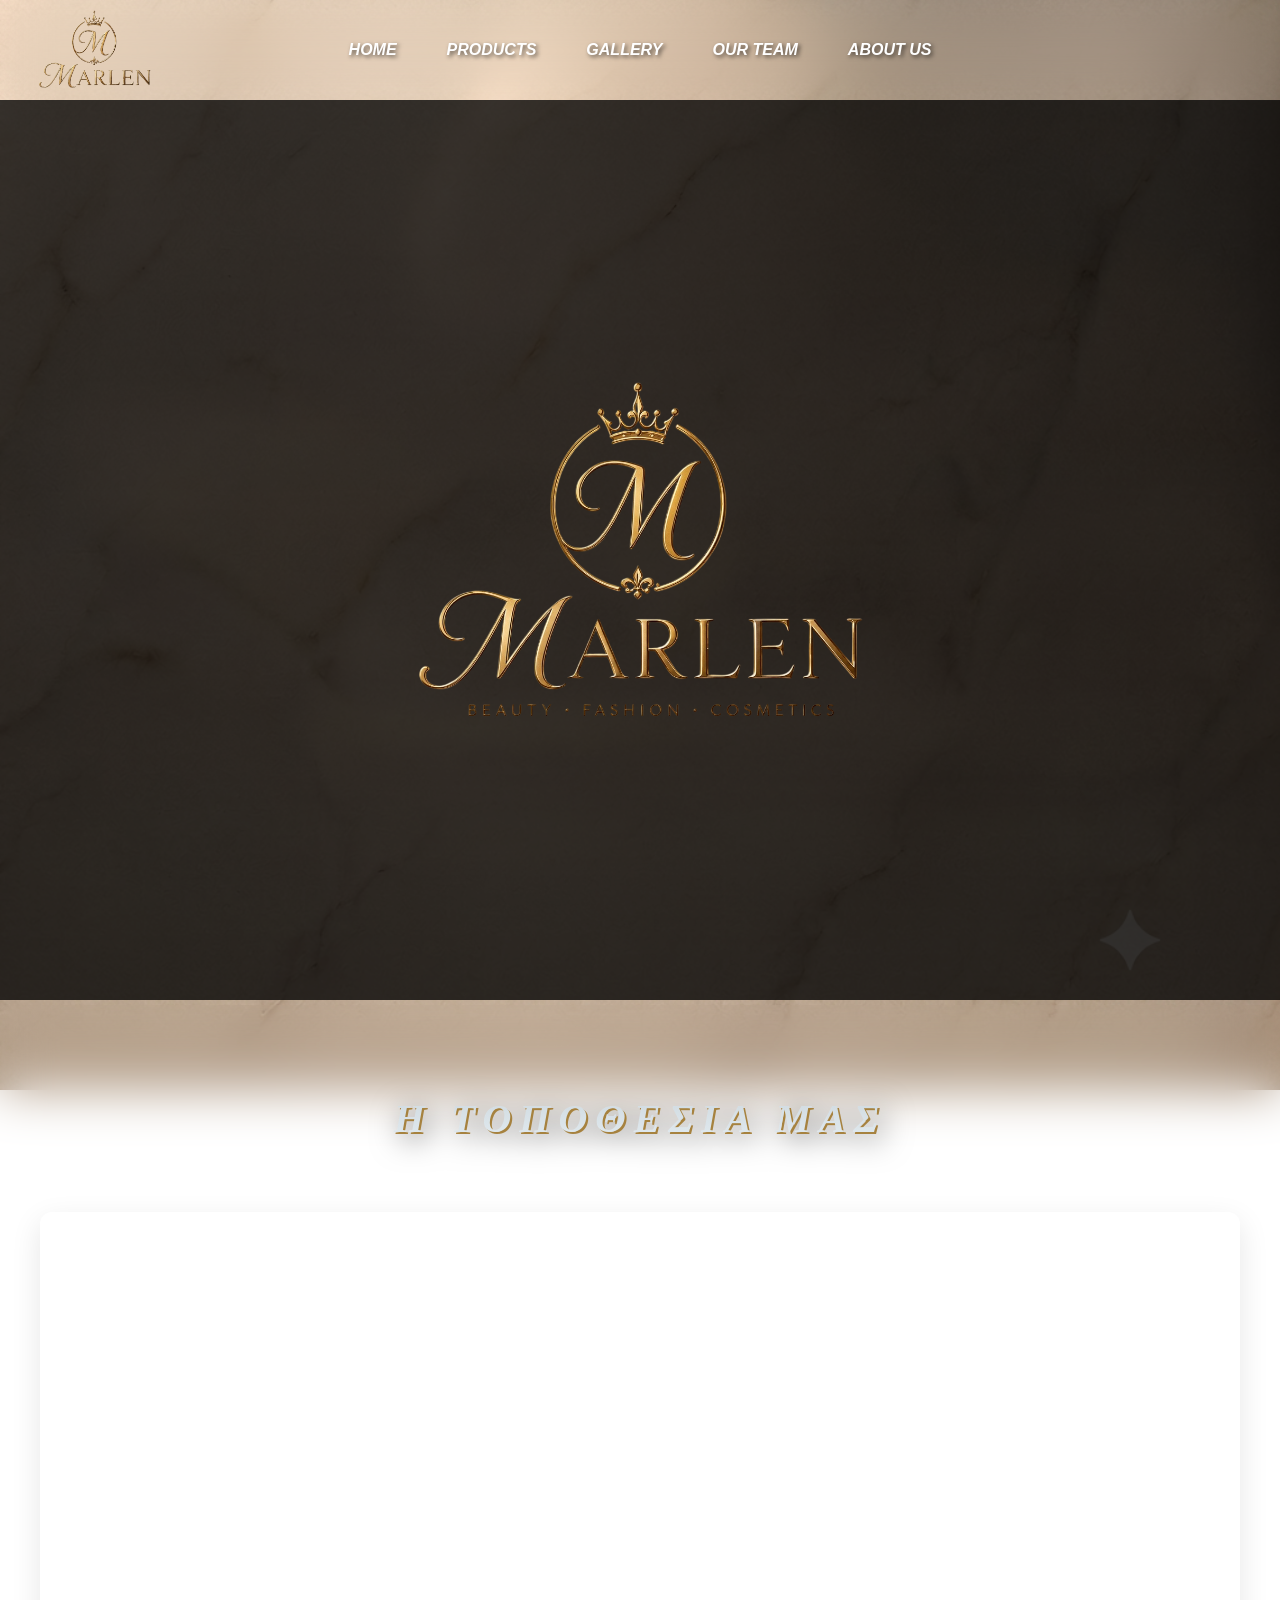
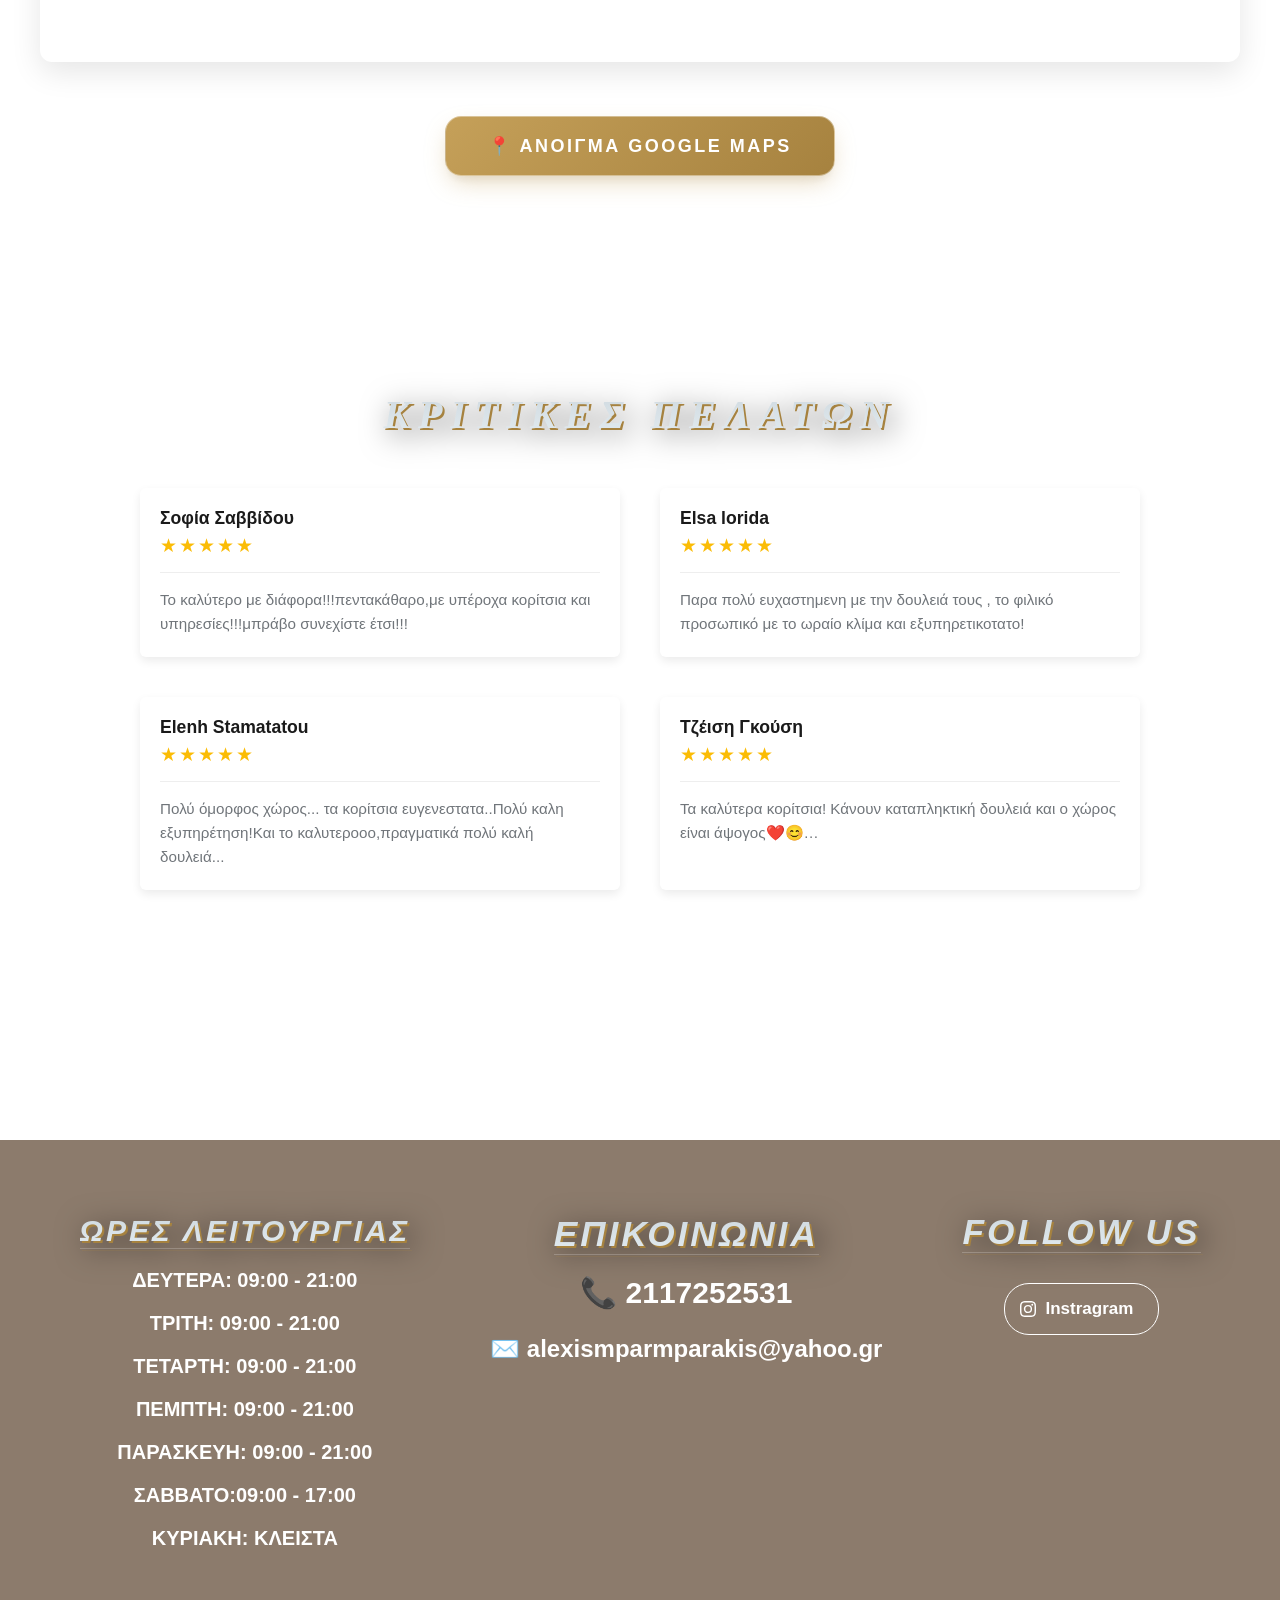
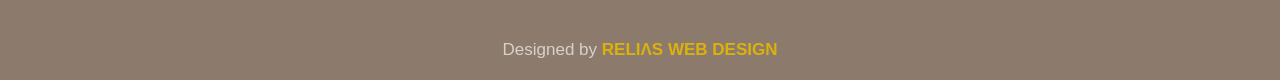
==== index.html @ 2e7a2fd7 "First commit - Uploading my program" ====
<!DOCTYPE html>
<html lang="el">
<head>
    <meta charset="UTF-8">
    <link rel="stylesheet" href="style.css">
    <title>MARLEN</title>
    <link rel="icon" href="gallery/logo-wb-Photoroom.png" type="image/png">
</head>
<body>
    
    
        
    

   <!-- nav bar -->
<nav class="navbar">
    <ul>
        <img id="logo" class="logo-link" src="gallery/logo-wb-Photoroom.png" alt="MARLEN">
        <li><a href="admin.php">Home</a></li>
        <li><a href="index2.html">Products</a></li>
        <li><a href="index3.html">Gallery</a></li>
        <li><a href="index.html">Our Team</a></li>
        <li id="about"><a href="index5.html">About us</a></li>
    </ul>
</nav>

    <video class="video-background" autoplay muted loop playsinline>
        <source src="videos/teliko-video.mov" >
    </video>
    
    <!-- Το σκοτεινό κάλυμμα και το περιεχόμενο -->
    <div class="cover">
        <img id="bull" src="gallery/FINAL-LOGO-WB2.png" alt="MARLEN">
    </div>









 <div id="page_google_maps">
    <p id="p">Η ΤΟΠΟΘΕΣΙΑ ΜΑΣ</p>
    
    <iframe class="google-map" src="https://www.google.com/maps/embed?pb=!1m14!1m8!1m3!1d3145.51914762682!2d23.7016648!3d37.9650122!3m2!1i1024!2i768!4f13.1!3m3!1m2!1s0x14a1bd0e94873c23%3A0xca3c5c07b6ec5bfe!2sTres%20Chic%20Nail&#39;s%20Salon!5e0!3m2!1sel!2sgr!4v1784793219887!5m2!1sel!2sgr" width="600" height="450" style="border:0;" allowfullscreen="" loading="lazy" referrerpolicy="strict-origin-when-cross-origin" width="600" height="450" style="border:0;" allowfullscreen="" loading="lazy" referrerpolicy="no-referrer-when-downgrade"></iframe>

    <div class="button-container">
        <a href="https://maps.app.goo.gl/srcxPVbT982KrXtf9" class="glowbutton" target="_blank">📍 ΑΝΟΙΓΜΑ GOOGLE MAPS</a>
    </div>
    


 <!-- <div class="delivery">
    <div id="block-of-delivery">
        <a href="tel:+306906864586">
         <button class="button">
            <svg xmlns="http://www.w3.org/2000/svg" width="32" viewBox="0 0 32 32" height="32" fill="none" class="svg-icon"><path stroke-width="2" stroke-linecap="round" stroke="#fff" fill-rule="evenodd" d="m24.8868 19.1288c-1.0274-.1308-2.036-.3815-3.0052-.7467-.7878-.29-1.6724-.1034-2.276.48-.797.8075-2.0493.9936-2.9664.3258-1.4484-1.055-2.7233-2.3295-3.7783-3.7776-.6681-.9168-.4819-2.1691.3255-2.9659.5728-.6019.7584-1.4748.4802-2.2577-.3987-.98875-.6792-2.02109-.8358-3.07557-.2043-1.03534-1.1138-1.7807-2.1694-1.77778h-3.18289c-.60654-.00074-1.18614.25037-1.60035.69334-.40152.44503-.59539 1.03943-.53345 1.63555.344 3.31056 1.47164 6.49166 3.28961 9.27986 1.64878 2.5904 3.84608 4.7872 6.43688 6.4356 2.7927 1.797 5.9636 2.9227 9.2644 3.289h.1778c.5409.0036 1.0626-.2 1.4581-.569.444-.406.6957-.9806.6935-1.5822v-3.1821c.0429-1.0763-.7171-2.0185-1.7782-2.2046z" clip-rule="evenodd"></path></svg>
        </button>
        </a>
        
            <h1 id="title-of-delivery">Παραγγελία με ένα τηλεφώνημα στη πόρτα σας!</h1>
            <p id="delivery-text">Κάντε την παραγγελία σας τηλεφωνικά και εμείς τη φέρνουμε στην πόρτα σας! Για την καλύτερη εξυπηρέτησή σας, διαθέτουμε φορητό (ασύρματο) POS, ώστε να μπορείτε να πληρώσετε με την κάρτα σας εύκολα και με ασφάλεια κατά την παράδοση.</p>

            <p id="phone-number-delivery">Τηλέφωνο: 210 341 0931</p>

        </div>
</div> -->

<h1 id="google-reviews">Κριτικές Πελατών</h1>



<div class="reviews-container">

    <div class="review-box">
        <div class="review-header">
            <h4 class="review-author">Σοφία Σαββίδου</h4>
            <div class="review-stars">★★★★★</div>
        </div>
        <p class="review-text">
            Το καλύτερο με διάφορα!!!πεντακάθαρο,με υπέροχα κορίτσια και υπηρεσίες!!!μπράβο συνεχίστε έτσι!!!
        </p>
    </div>

    <div class="review-box">
        <div class="review-header">
            <h4 class="review-author">Elsa lorida</h4>
            <div class="review-stars">★★★★★</div>
        </div>
        <p class="review-text">
            Παρα πολύ ευχαστημενη με την δουλειά τους , το φιλικό προσωπικό με το ωραίο κλίμα και εξυπηρετικοτατο!
        </p>
    </div>

    <div class="review-box">
        <div class="review-header">
            <h4 class="review-author">Elenh Stamatatou</h4>
            <div class="review-stars">★★★★★</div>
        </div>
        <p class="review-text">
            Πολύ όμορφος χώρος... τα κορίτσια ευγενεστατα..Πολύ καλη εξυπηρέτηση!Και το καλυτεροοο,πραγματικά πολύ καλή δουλειά...
        </p>
    </div>

    <div class="review-box">
        <div class="review-header">
            <h4 class="review-author">Τζέιση Γκούση</h4>
            <div class="review-stars">★★★★★</div>
        </div>
        <p class="review-text">
            Τα καλύτερα κορίτσια! Κάνουν καταπληκτική δουλειά και ο χώρος είναι άψογος❤️😊…
        </p>
    </div>

</div>



<div class="info-container">
    <div class="hours-box">
        <p id="open">ΩΡΕΣ ΛΕΙΤΟΥΡΓΙΑΣ</p>
        <p>ΔΕΥΤΕΡΑ: 09:00 - 21:00</p>
        <p>ΤΡΙΤΗ: 09:00 - 21:00</p>
        <p>ΤΕΤΑΡΤΗ: 09:00 - 21:00</p>
        <p>ΠΕΜΠΤΗ: 09:00 - 21:00</p>
        <p>ΠΑΡΑΣΚΕΥΗ: 09:00 - 21:00</p>
        <p>ΣΑΒΒΑΤΟ:09:00 - 17:00</p>
        <p>ΚΥΡΙΑΚΗ: ΚΛΕΙΣΤΑ</p>
    </div>

    <div class="tel-box">
        <p id="contact">ΕΠΙΚΟΙΝΩΝΙΑ</p>
        <h3 id="tel">📞 2117252531</h3>
        <a id="email" href="mailto:alexismparmparakis@yahoo.gr" class="email-link">✉️ alexismparmparakis@yahoo.gr</a>
    </div>

    <div class="social-box">
        <p id="follow-title">FOLLOW US</p>
        <a href="https://www.instagram.com/alexisbutchery/" target="_blank" style="text-decoration: none;">
        
<button id="button-insta">
  <svg viewBox="0 0 16 16" class="bi bi-instagram" fill="currentColor" height="16" width="16" xmlns="http://www.w3.org/2000/svg"> <path d="M8 0C5.829 0 5.556.01 4.703.048 3.85.088 3.269.222 2.76.42a3.917 3.917 0 0 0-1.417.923A3.927 3.927 0 0 0 .42 2.76C.222 3.268.087 3.85.048 4.7.01 5.555 0 5.827 0 8.001c0 2.172.01 2.444.048 3.297.04.852.174 1.433.372 1.942.205.526.478.972.923 1.417.444.445.89.719 1.416.923.51.198 1.09.333 1.942.372C5.555 15.99 5.827 16 8 16s2.444-.01 3.298-.048c.851-.04 1.434-.174 1.943-.372a3.916 3.916 0 0 0 1.416-.923c.445-.445.718-.891.923-1.417.197-.509.332-1.09.372-1.942C15.99 10.445 16 10.173 16 8s-.01-2.445-.048-3.299c-.04-.851-.175-1.433-.372-1.941a3.926 3.926 0 0 0-.923-1.417A3.911 3.911 0 0 0 13.24.42c-.51-.198-1.092-.333-1.943-.372C10.443.01 10.172 0 7.998 0h.003zm-.717 1.442h.718c2.136 0 2.389.007 3.232.046.78.035 1.204.166 1.486.275.373.145.64.319.92.599.28.28.453.546.598.92.11.281.24.705.275 1.485.039.843.047 1.096.047 3.231s-.008 2.389-.047 3.232c-.035.78-.166 1.203-.275 1.485a2.47 2.47 0 0 1-.599.919c-.28.28-.546.453-.92.598-.28.11-.704.24-1.485.276-.843.038-1.096.047-3.232.047s-2.39-.009-3.233-.047c-.78-.036-1.203-.166-1.485-.276a2.478 2.478 0 0 1-.92-.598 2.48 2.48 0 0 1-.6-.92c-.109-.281-.24-.705-.275-1.485-.038-.843-.046-1.096-.046-3.233 0-2.136.008-2.388.046-3.231.036-.78.166-1.204.276-1.486.145-.373.319-.64.599-.92.28-.28.546-.453.92-.598.282-.11.705-.24 1.485-.276.738-.034 1.024-.044 2.515-.045v.002zm4.988 1.328a.96.96 0 1 0 0 1.92.96.96 0 0 0 0-1.92zm-4.27 1.122a4.109 4.109 0 1 0 0 8.217 4.109 4.109 0 0 0 0-8.217zm0 1.441a2.667 2.667 0 1 1 0 5.334 2.667 2.667 0 0 1 0-5.334z"></path> </svg>
    <span>Instragram</span>
</button>

  
        </a>
    </div>
</div>

<div class="footer-signature">
    <a id="link_relias" href="https://www.reliaswebdesign.gr/">
    Designed by <span class="designer-name">RELIΛS WEB DESIGN</span>
    </a>
</div>



   


</body>
</html>
---- style.css ----
html{
    overflow-x: hidden;
    width: 100%;
}

:root {
    --gold-primary: #C5A059;     /* Το ζεστό χρυσό της φωτογραφίας */
    --gold-hover: #A6823F;       /* Πιο σκούρο χρυσό για το hover */
    --bg-marble: #F4EFEA;        /* Απαλό μπεζ / μαρμάρινο φόντο */
    --card-bg: #FFFFFF;          /* Καθαρό λευκό για την κάρτα */
    --text-dark: #3E3226;        /* Σκούρο σοκολατί/καφέ για τα γράμματα (όχι μαύρο) */
    --text-muted: #8C7B6C;       /* Απαλό γκρι-καφέ για τις ετικέτες */
}

body {
    margin: 0;
    padding: 0;
    box-sizing: border-box;
    background-image: url('gallery/Gemini_Generated_Image_6t20ou6t20ou6t20.png');
    background-attachment: fixed;
    background-position: center;
    background-repeat: no-repeat;
    background-size: cover;
    min-height: 200vh; 
    
    
}







/* --- 1. ΓΕΝΙΚΕΣ ΡΥΘΜΙΣΕΙΣ NAVBAR --- */
.navbar ul {
    list-style-type: none;
    background: rgba(10, 25, 32, 0);
    backdrop-filter: blur(25px);
    margin: 0;
    padding: 0 5%; 
    display: flex;
    align-items: center;    
    justify-content: center; /* Κεντράρει τα li (Home, κλπ) στη μέση */
    height: 100px;
    position: relative;      /* Απαραίτητο για να στοιχιστεί το logo απόλυτα */
    border-bottom: 1px solid rgba(255, 255, 255, 0.05);
    font-style: italic;
}

/* --- 2. ΡΥΘΜΙΣΕΙΣ LOGO (ΤΕΡΜΑ ΑΡΙΣΤΕΡΑ) --- */
.logo-link {
    position: absolute;      /* Βγάζει το logo από τη ροή και το "καρφώνει" */
    left: 3%;                /* Τέρμα αριστερά (ίδιο margin με το padding του ul) */
    background: none !important;
    border: none !important;
    padding: 0 !important;
    margin: 0 !important;
    box-shadow: none !important;
    display: flex;
    align-items: center;
    text-decoration: none;
}

#logo {
    height: 80px; 
    width: auto;
    background: transparent !important;
    transition: transform 0.3s ease;
}

/* --- 3. ΡΥΘΜΙΣΕΙΣ ΓΙΑ ΤΑ LINKS (MENU) --- */
.navbar li {
    display: flex;
    align-items: center;
    margin: 0 5px; /* Μικρή απόσταση μεταξύ των λέξεων */
}

/* Αφαιρούμε το "order" γιατί τώρα τα θέλουμε στη σειρά τους */
.navbar li { order: unset !important; }

.navbar a {
    font-family: 'Oswald', sans-serif;
    font-size: 1rem;
    color: white;
    text-decoration: none;
    padding: 12px 20px;
    border-radius: 12px;
    text-transform: uppercase;
    font-weight: 600;
    text-shadow: 2px 2px 4px rgba(0, 0, 0, 0.6);
    transition: all 0.4s ease;
}

/* HOVER ΓΙΑ ΤΑ LINKS */
.navbar a:not(.logo-link):hover {
    background: rgba(255, 255, 255, 0.08);
    transform: translateY(-3px);
    color: var(--gold-primary);
}

#name_of_logo, #shop {
    font-style: italic;
    /* Χρώμα που μοιάζει με ασήμι/μέταλλο */
    background: linear-gradient(to bottom, #cfd9df 0%, #e2ebf0 100%);
    -webkit-background-clip: text;
    -webkit-text-fill-color: transparent;
    /* Η λεπτομέρεια: Σκληρή σκιά που δίνει όγκο */
    filter: drop-shadow(2px 2px 0px #c5a214) 
            drop-shadow(5px 5px 15px rgba(0,0,0,0.5));
    letter-spacing: 3px;
}

/* --- 4. RESPONSIVE ΓΙΑ ΚΙΝΗΤΑ --- */
@media (max-width: 950px) {
    .navbar ul {
        height: 90px; /* Μικρύναμε ελαφρώς το ύψος */
        flex-direction: row; 
        flex-wrap: nowrap; /* ΚΡΙΣΙΜΟ: Απαγορεύει στις λέξεις να αλλάξουν γραμμή */
        justify-content: space-between; 
        padding: 0 10px; /* Λιγότερο κενό δεξιά-αριστερά στην οθόνη */
    }
    
    .logo-link {
        position: static; 
        margin: 0 !important;
    }

    #logo {
        height: 45px; /* Μικραίνει το logo για να δώσει χώρο στις λέξεις */
    }

    .navbar li {
        margin: 0 1px; /* Ελάχιστο κενό ανάμεσα στα li */
    }

    .navbar a {
        font-size: 0.7rem; /* Πιο μικρή γραμματοσειρά για να χωράνε σίγουρα */
        padding: 6px 6px; /* Μειώνουμε το εσωτερικό κενό (padding) των κουμπιών */
        white-space: nowrap; /* Εμποδίζει το "OUR TEAM" να σπάσει σε δύο γραμμές */
    }
    
    .title_of_paragraph {
        letter-spacing: 2px !important;
        font-size: 1.4rem !important;
    }
}


/* .background-wrapper {
    position: relative; 
    width: 100%;
    height: 80vh; 
    overflow: hidden;
} */

.video-background {
    /* position: absolute;  */
    left: 50%;
    /* transform: translate(-50%, -50%); */
    width: 100vw;
    height: 100vh;
    object-fit: cover; 
    z-index: -1; 
}

.cover {
    margin-top: 100px;
    position: absolute;
    top: 0;
    left: 0;
    width: 100%;
    height: 100%;
    background-color: rgba(0, 0, 0, 0.779); 
    
    /* Κεντράρει τα πάντα (λογότυπο και κείμενα) */
    display: flex;
    flex-direction: column;
    justify-content: center;
    align-items: center;
    text-align: center;
}

#bull { 
    width: 450px; /* Καλύτερα σταθερό μέγεθος ή % */
    margin-top: 0px; 
}

/* #name_of_logo { 
    color: white; 
    font-size: clamp(2rem, 8vw, 5rem); 
    text-transform: uppercase; 
    margin: 0; 
    font-weight: bold;
}

#shop { 
    color: white; 
    font-size: clamp(1rem, 4vw, 2.5rem); 
    text-transform: uppercase; 
    margin: 0; 
    letter-spacing: 2px; 
} */




.google-map {
    
    width: 100%; /* Πιάνει όλο το πλάτος του container */
    max-width: 1200px; /* Για να μην απλώνει υπερβολικά σε μεγάλες οθόνες */
    margin: 30px auto; /* Κεντράρισμα */
    overflow: hidden;
    border-radius: 12px; /* Στρογγυλεμένες γωνίες για πιο μοντέρνο στυλ */
    box-shadow: 0 10px 30px rgba(0,0,0,0.1); /* Μια απαλή σκιά */
}

.google-map iframe {
    width: 100%; /* Ο χάρτης ακολουθεί το πλάτος του div */
    height: 450px; /* Το ύψος που προτιμάς */
    display: block;
}





/* Google Maps Section */
#page_google_maps {
    background: rgba(10, 25, 32, 0);
    backdrop-filter: blur(25px);
    padding: 50px 0 0 0;
    box-sizing: border-box;
    text-align: center;
    transition: 0.5s;
}



#p {
    font-style: italic;
    font-size: 2.5rem;
    font-weight: 900;
    text-align: center;
    text-transform: uppercase;
    margin-bottom: 40px;
    /* Χρώμα που μοιάζει με ασήμι/μέταλλο */
    background: linear-gradient(to bottom, #cfd9df 0%, #e2ebf0 100%);
    -webkit-background-clip: text;
    -webkit-text-fill-color: transparent;
    /* Η λεπτομέρεια: Σκληρή σκιά που δίνει όγκο */
    filter: drop-shadow(2px 2px 0px var(--gold-hover)) 
            drop-shadow(5px 5px 15px rgba(0,0,0,0.5));
    letter-spacing: 8px;
}

.glowbutton {
    /* Σύνδεση με τα δικά σου χρώματα */
    --gold: var(--gold-primary);
    --gold-dark: var(--gold-hover);
    --text: var(--text-dark);
    --bg: var(--card-bg);

    /* Βασικό στήσιμο και διαστάσεις */
    display: inline-flex;
    align-items: center;
    justify-content: center;
    position: relative;
    padding: 18px 42px;
    margin-top: 20px;
    
    /* Πολυτελές φόντο με απαλό χρυσό ντεγκραντέ */
    background: linear-gradient(135deg, var(--gold) 0%, var(--gold-dark) 100%);
    color: #FFFFFF;
    
    /* Αρχοντική τυπογραφία */
    font-family: 'Poppins', sans-serif;
    font-size: 18px;
    font-weight: 600;
    letter-spacing: 2.5px;
    text-transform: uppercase;
    text-decoration: none;
    
    /* Καθαρές, σοβαρές γωνίες (όχι υπερβολικά στρογγυλό) */
    border: 1px solid rgba(255, 255, 255, 0.4);
    border-radius: 16px;
    
    /* Επαγγελματική ρεαλιστική σκιά βάθους (όχι κιτς neon) */
    box-shadow: 0 10px 25px -5px rgba(197, 160, 89, 0.4),
                0 8px 10px -6px rgba(62, 50, 38, 0.1);
    
    cursor: pointer;
    overflow: hidden;
    transition: all 0.4s cubic-bezier(0.25, 0.8, 0.25, 1);
    
}

/* Εφέ "Shine" - Απαλή μεταλλική γυαλάδα που περνάει στο hover */
.glowbutton::after {
    content: '';
    position: absolute;
    top: 0;
    left: -100%;
    width: 100%;
    height: 100%;
    background: linear-gradient(
        90deg,
        transparent,
        rgba(255, 255, 255, 0.4),
        transparent
    );
    transition: left 0.6s ease-in-out;
}

/* Τι γίνεται όταν ο πελάτης φέρνει το ποντίκι από πάνω (Hover) */
.glowbutton:hover {
    transform: translateY(-3px); /* Ανεβαίνει ελαφρώς προς τα πάνω με αρχοντιά */
    box-shadow: 0 18px 35px -5px rgba(197, 160, 89, 0.6),
                0 10px 12px -5px rgba(62, 50, 38, 0.2);
    background: linear-gradient(135deg, var(--gold-dark) 0%, var(--gold) 100%);
    
}

.glowbutton:hover::after {
    left: 100%; /* Η γυαλάδα διασχίζει όλο το κουμπί */
}

/* Τι γίνεται όταν το πατάει (Active) */
.glowbutton:active {
    transform: translateY(-1px);
    box-shadow: 0 5px 15px -3px rgba(197, 160, 89, 0.5);
}


























/* delivery with phone number and pos */
.delivery {
    display: flex;
    flex-direction: column; /* Βάζει τα στοιχεία το ένα κάτω από το άλλο */
    align-items: center;    /* Κεντράρει οριζόντια το κουμπί και τον τίτλο */
    justify-content: center;
    text-align: center;     /* Διασφαλίζει ότι και το κείμενο είναι κεντραρισμένο */
    width: 100%;            /* Πιάνει όλο το διαθέσιμο πλάτος */
    padding: 20px 0;
    margin-top: 10%;
    
}

.button {
    margin-top: 5%;
  /* display: flex; */
  justify-content: center;
  align-items: center;
  width: 60px;
  height: 60px;
  border-radius: 100%;
  border: none;
  background-color: #30C04F;
}

.button:hover {
  background-color: #2bac47;
}






#google-reviews {
    margin-top: 215px;
    font-style: italic;
    font-size: 2.5rem;
    font-weight: 900;
    text-align: center;
    text-transform: uppercase;
    margin-bottom: 40px;
    /* Χρώμα που μοιάζει με ασήμι/μέταλλο */
    background: linear-gradient(to bottom, #cfd9df 0%, #e2ebf0 100%);
    -webkit-background-clip: text;
    -webkit-text-fill-color: transparent;
    /* Η λεπτομέρεια: Σκληρή σκιά που δίνει όγκο */
    filter: drop-shadow(2px 2px 0px var(--gold-hover)) 
            drop-shadow(5px 5px 15px rgba(0,0,0,0.5));
    letter-spacing: 8px;
}

/* Το Container που ελέγχει τη διάταξη 2x2 */
.reviews-container {
    display: flex;
    flex-wrap: wrap;           /* Επιτρέπει στα κουτιά να πέφτουν στην επόμενη σειρά */
    justify-content: center;   /* Κεντράρει τα ζευγάρια στην οθόνη */
    gap: 40px;                 /* Απόσταση ανάμεσα στα κουτιά (οριζόντια και κάθετα) */
    max-width: 1000px;         /* Περιορίζει το συνολικό πλάτος για να δείχνει μαζεμένο */
    margin: 50px auto 250px auto;  /* Κεντράρει όλο το container στη σελίδα */
    padding: 0 20px;
}

/* Κοινό στυλ και για τα 3 κουτιά */
.review-box {
    background-color: #ffffff;
    /* Υπολογίζει 50% πλάτος για το καθένα, αφαιρώντας το κενό (gap) ώστε να χωράνε ακριβώς 2 ανά σειρά */
    width: calc(50% - 20px);   
    min-width: 300px;          /* Στα κινητά που δεν χωράνε 2, θα γυρίσει αυτόματα σε 1 ανά σειρά */
    padding: 20px;
    border-radius: 6px;        /* Smooth στρογγυλέμα αντί για 2% που τα παραμόρφωνε */
    box-shadow: 0px 4px 10px rgba(0, 0, 0, 0.08); 
    font-family: -apple-system, BlinkMacSystemFont, "Segoe UI", Roboto, sans-serif;
    box-sizing: border-box;    /* Σημαντικό για να μετράει σωστά το padding στο πλάτος */
    transition: all 0.4s cubic-bezier(0.165, 0.84, 0.44, 1);
}



.review-box:hover {
    /* Κάνει μόνο το ελαφρύ ζουμ (2%) στο κουτάκι χωρίς να αλλάζει τίποτα άλλο */
    transform: scale(1.03); 
}




.review-header {
    margin-bottom: 15px;
}

.review-author {
    margin: 0 0 5px 0;
    font-size: 1.1rem;
    font-weight: 700;
    color: #1a1a1a;
    text-align: left;
}

.review-stars {
    color: #fbbc05;
    font-size: 1.2rem;
    letter-spacing: 2px;
    text-align: left;
}

.review-text {
    margin: 0;
    padding-top: 15px;
    text-align: left;
    border-top: 1px solid #eeeeee; 
    font-size: 0.95rem;
    line-height: 1.6;
    color: #70757a;
}




















.info-container {
    display: flex;
    justify-content: center;   /* Κεντράρει όλο το div στη σελίδα */
    align-items: flex-start;   /* Ευθυγραμμίζει τα περιεχόμενα στην κορυφή */
    gap: 80px; 
    background-color: var(--text-muted);
    color: white;
    padding: 50px 20px;
    margin-top: 5%;
    font-family: Arial, sans-serif;
}

.hours-box {
    margin-top: 2%;
    text-align: left;
}

#open {
    font-style: italic;
    color:rgb(123, 251, 255);
    border-bottom: 1px solid rgba(255, 255, 255, 0.2);
    font-size: 2rem;
    font-weight: bold;
    margin-top: 0;             /* Αφαιρεί το κενό πάνω για να είναι στην ίδια ευθεία */
    margin-bottom: 20px;
    /* Χρώμα που μοιάζει με ασήμι/μέταλλο */
    background: linear-gradient(to bottom, #cfd9df 0%, #e2ebf0 100%);
    -webkit-background-clip: text;
    -webkit-text-fill-color: transparent;
    /* Η λεπτομέρεια: Σκληρή σκιά που δίνει όγκο */
    filter: drop-shadow(2px 2px 0px var(--gold-hover)) 
            drop-shadow(5px 5px 15px rgba(0,0,0,0.5));
    letter-spacing: 3px;
}

.hours-box p {
    text-align: center;
    font-size: 1.2rem;
    font-weight: bold;
}

.tel-box {
    padding-top: 5px; 
    margin-top: 0.8%;
    display: flex;
    flex-direction: column;
    align-items: center;
}

#contact {
    font-style: italic;
    font-size: 2.2rem;
    color:rgb(123, 251, 255);
    border-bottom: 1px solid rgba(255, 255, 255, 0.2);
    font-weight: bold;
    margin-bottom: 20px;
    margin-top: 10px;          /* Ευθυγράμμιση με το "ΩΡΕΣ" */
    /* Χρώμα που μοιάζει με ασήμι/μέταλλο */
    background: linear-gradient(to bottom, #cfd9df 0%, #e2ebf0 100%);
    -webkit-background-clip: text;
    -webkit-text-fill-color: transparent;
    /* Η λεπτομέρεια: Σκληρή σκιά που δίνει όγκο */
    filter: drop-shadow(2px 2px 0px var(--gold-hover)) 
            drop-shadow(5px 5px 15px rgba(0,0,0,0.5));
    letter-spacing: 3px;
}

#tel {
    font-size: 1.7rem;
    color: rgb(255, 255, 255);
    font-weight: bold;
    margin-top: 0;             
    white-space: nowrap;
}

#email {
    font-size: 1.5rem;
    color: white;
    margin-top: 10px;
    text-decoration: none;
    font-weight: bold;
}

/* Νέα Στήλη για το Instagram */
.social-box {
    margin-top: 1%;
    display: flex;
    flex-direction: column;
    align-items: center;
}

#follow-title {
    font-style: italic;
    font-size: 2.2rem;
    color:rgb(123, 251, 255);
    border-bottom: 1px solid rgba(255, 255, 255, 0.2);
    font-weight: bold;
    margin-bottom: 30px;
    margin-top: 10px;
    /* Χρώμα που μοιάζει με ασήμι/μέταλλο */
    background: linear-gradient(to bottom, #cfd9df 0%, #e2ebf0 100%);
    -webkit-background-clip: text;
    -webkit-text-fill-color: transparent;
    /* Η λεπτομέρεια: Σκληρή σκιά που δίνει όγκο */
    filter: drop-shadow(2px 2px 0px var(--gold-hover)) 
            drop-shadow(5px 5px 15px rgba(0,0,0,0.5));
    letter-spacing: 3px;
}

#link_relias{
    text-decoration: none;
    color: #ffffffa7;
}

.footer-signature {
    clear: both;               
    width: 100%;
    background-color:var(--text-muted);
    color: #777;
    text-align: center;         
    padding: 20px 30px;        
    font-size: 17px;
    font-family: Arial, sans-serif;
    box-sizing: border-box;
    display: block;            
}

.designer-name {
    color: #dbb20c;
    font-weight: bold;
}

/* Ρυθμίζουμε όλα τα p μέσα στο container */
.info-container p {
    font-size: 20px; 
    text-align: center;
}

/* Ειδικό στυλ για τον τίτλο και το τηλέφωνο */
#open, #tel {
    font-size: 30px;
    font-weight: bold;
    margin-bottom: 15px;
}






























#button-insta {
  background: transparent;
  position: relative;
  padding: 5px 15px;
  display: inline-flex; /* Άλλαξε σε inline-flex για να μην απλώνεται σε όλο το πλάτος */
  align-items: center;
  font-size: 17px;
  font-weight: 600;
  text-decoration: none;
  cursor: pointer;
  border: 1px solid white;
  border-radius: 25px;
  outline: none;
  overflow: hidden; /* Αυτό κρατάει το κόκκινο εφέ ΜΕΣΑ στο κουμπί */
  color:white;
  transition: color 0.3s 0.1s ease-out, border-color 0.3s ease;
  text-align: center;
  z-index: 1; /* Δίνει προτεραιότητα στο κουμπί */
}

#button-insta span {
  margin: 10px;
}

/* Εδώ έγινε η διόρθωση για να μην ξεφεύγει το εφέ στο background */
#button-insta::before {
  position: absolute;
  top: 50%;
  left: 50%;
  transform: translate(-50%, -50%); /* Κεντράρει το εφέ ακριβώς στη μέση του κουμπιού */
  content: '';
  border-radius: 50%;
  display: block;
  width: 0;
  height: 0; /* Ξεκινάει από το μηδέν */
  text-align: center;
  transition: width 0.5s ease-out, height 0.5s ease-out;
  z-index: -1;
  background-color:white; /* Χρήση background αντί για τεράστιο box-shadow */
}

#button-insta:hover {
  color: #31505f;
  border: 1px solid white;
}

/* Όταν γίνεται hover, το κόκκινο κυκλάκι μεγαλώνει και γεμίζει το κουμπί */
#button-insta:hover::before {
  width: 300px;
  height: 300px;
}



/* --- MEDIA QUERIES ΓΙΑ ΚΙΝΗΤΑ --- */
@media (max-width: 768px) {
    .info-container {
        flex-direction: column;
        align-items: center;   /* Στο κινητό τα κεντράρει όλα κάθετα */
        gap: 50px;
        text-align: center;
    }
    
    .hours-box, .tel-box, .social-box {
        margin-top: 0;         /* Ακυρώνει τα αρνητικά margin στα κινητά */
        text-align: center;
    }

    #open, #contact, #follow-title {
        margin-bottom: 15px;
    }

    .footer-signature {
        text-align: center;    
        padding: 15px;
    }
}
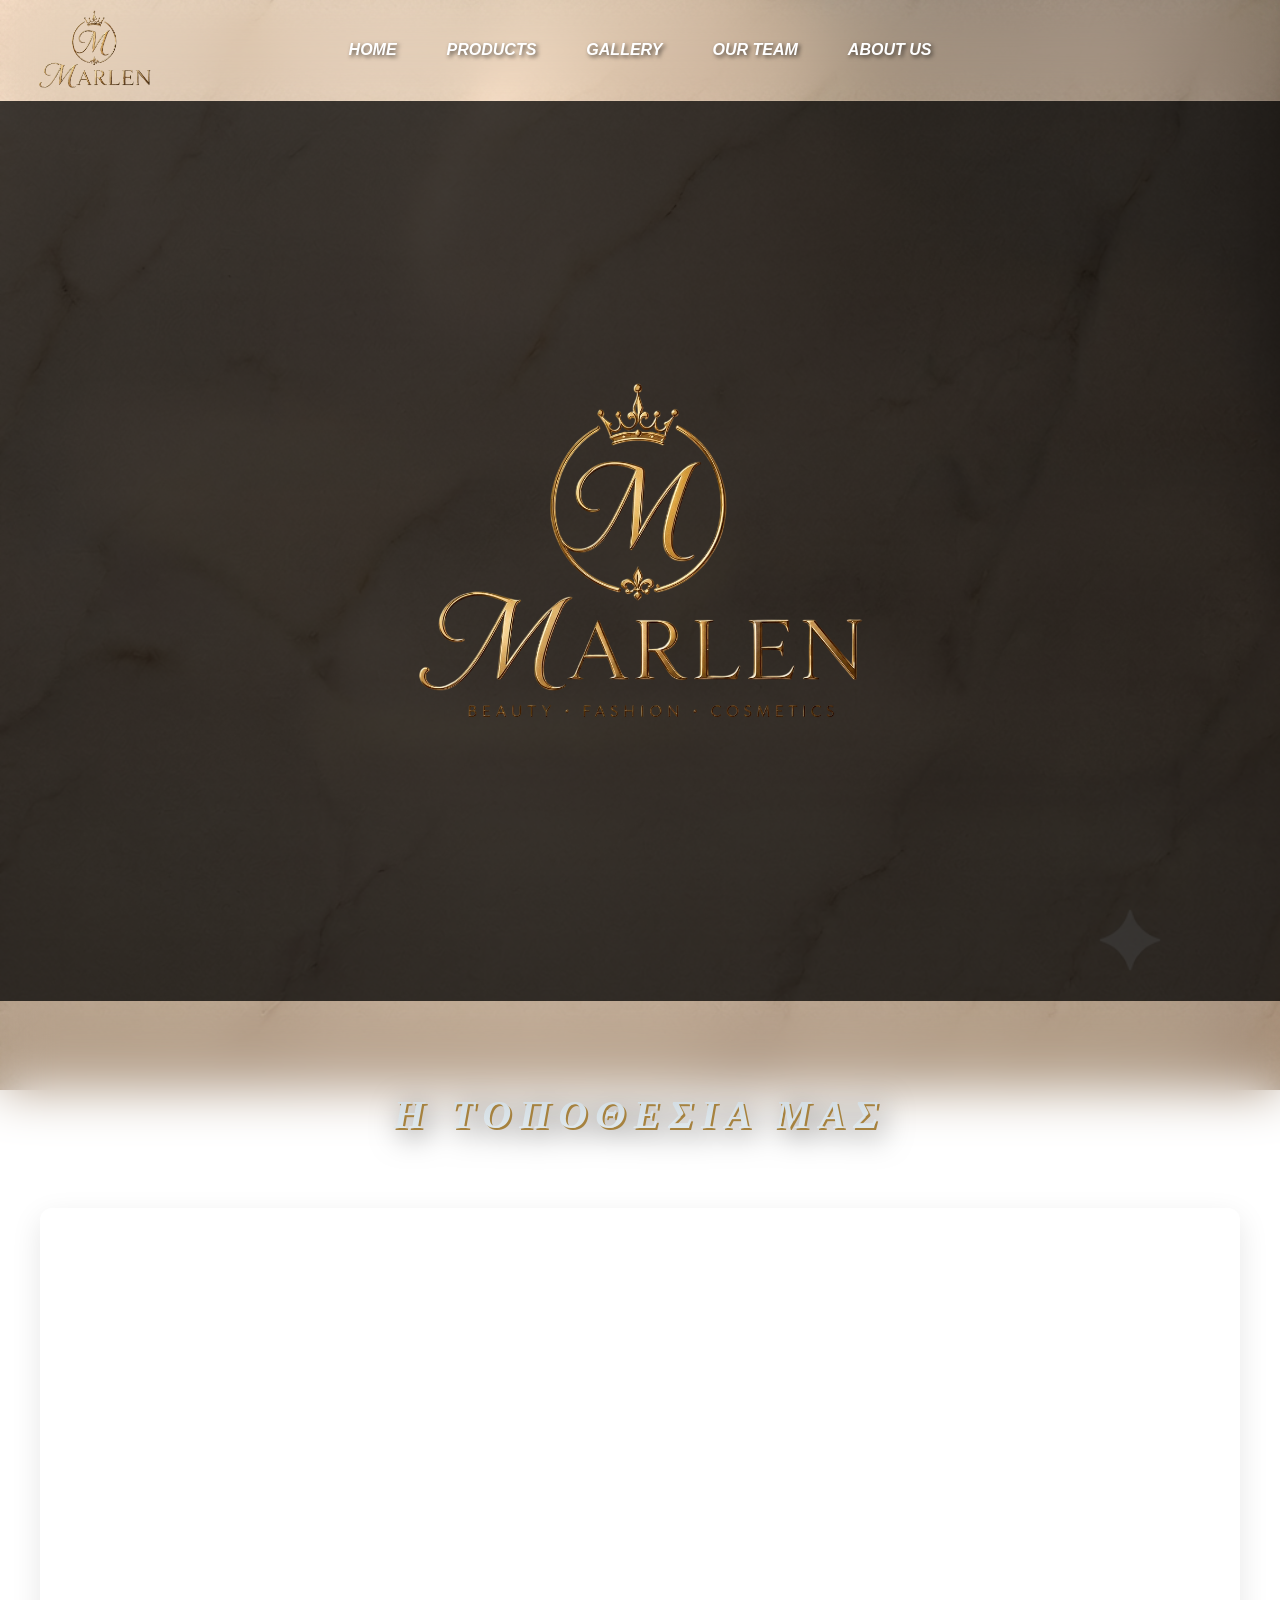
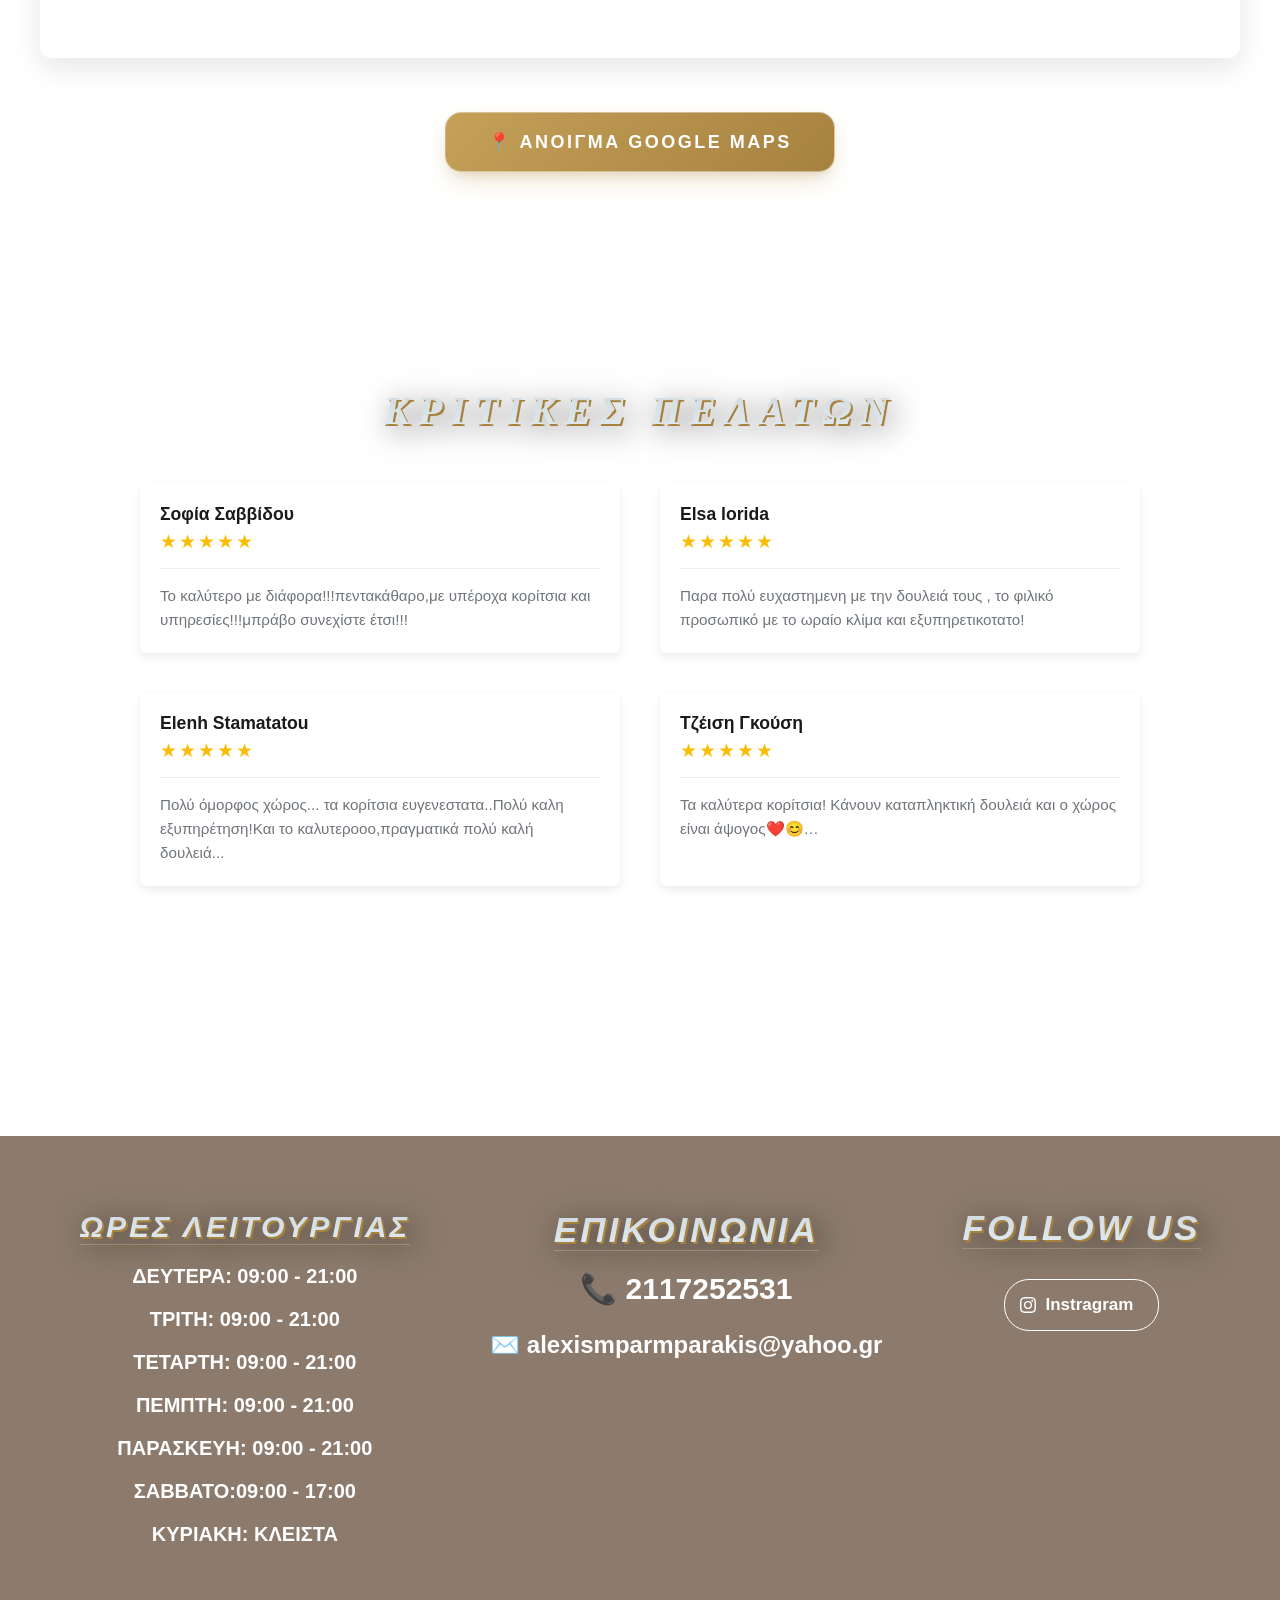
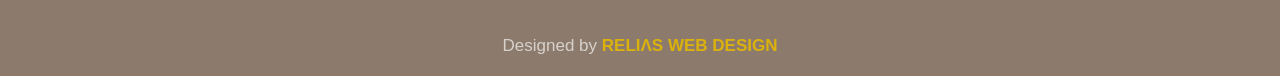
==== commit 506d97ea: "fix the video problem for phones" ====
--- a/index.html
+++ b/index.html
@@ -24,14 +24,17 @@
     </ul>
 </nav>
 
+<div class="hero-container">
     <video class="video-background" autoplay muted loop playsinline>
-        <source src="videos/teliko-video.mov" >
+        <source src="videos/teliko-video.mp4" type="video/mp4">
+        Το πρόγραμμα περιήγησής σας δεν υποστηρίζει βίντεο.
     </video>
     
-    <!-- Το σκοτεινό κάλυμμα και το περιεχόμενο -->
+    <!-- Το σκοτεινό κάλυμμα και το λογότυπο -->
     <div class="cover">
         <img id="bull" src="gallery/FINAL-LOGO-WB2.png" alt="MARLEN">
     </div>
+</div>
 
 
 
--- a/style.css
+++ b/style.css
@@ -154,26 +154,36 @@
     overflow: hidden;
 } */
 
+/* Το κουτί που "κλειδώνει" το βίντεο για να μην αφήνει λευκά κενά */
+.hero-container {
+    position: relative;
+    width: 100%;
+    height: 100vh; /* Πιάνει ακριβώς το 100% του ύψους της οθόνης (κινητού ή PC) */
+    overflow: hidden; /* Αν κάτι περισσεύει, το κόβει για να μην χαλάει η σελίδα */
+}
+
+/* Το βίντεο πάει πίσω-πίσω */
 .video-background {
-    /* position: absolute;  */
-    left: 50%;
-    /* transform: translate(-50%, -50%); */
-    width: 100vw;
-    height: 100vh;
+    position: absolute; /* ΑΥΤΟ ΕΛΕΙΠΕ και δημιουργούσε το πρόβλημα */
+    top: 0;
+    left: 0;
+    width: 100%;
+    height: 100%;
     object-fit: cover; 
-    z-index: -1; 
-}
-
+    z-index: 1; 
+}
+
+/* Το μαύρο κάλυμμα (σβήσαμε το margin-top που έκανε ζημιά) */
 .cover {
-    margin-top: 100px;
     position: absolute;
     top: 0;
     left: 0;
     width: 100%;
     height: 100%;
-    background-color: rgba(0, 0, 0, 0.779); 
-    
-    /* Κεντράρει τα πάντα (λογότυπο και κείμενα) */
+    background-color: rgba(0, 0, 0, 0.75); /* Ελαφρώς πιο καθαρό μαύρο */
+    z-index: 2; /* Μπαίνει πάνω από το βίντεο */
+    
+    /* Κεντράρει τέλεια το λογότυπο σε όλες τις οθόνες */
     display: flex;
     flex-direction: column;
     justify-content: center;
@@ -182,25 +192,12 @@
 }
 
 #bull { 
-    width: 450px; /* Καλύτερα σταθερό μέγεθος ή % */
-    margin-top: 0px; 
-}
-
-/* #name_of_logo { 
-    color: white; 
-    font-size: clamp(2rem, 8vw, 5rem); 
-    text-transform: uppercase; 
-    margin: 0; 
-    font-weight: bold;
-}
-
-#shop { 
-    color: white; 
-    font-size: clamp(1rem, 4vw, 2.5rem); 
-    text-transform: uppercase; 
-    margin: 0; 
-    letter-spacing: 2px; 
-} */
+    width: 85%; /* Responsive: Στα κινητά θα πιάνει το 85% της οθόνης */
+    max-width: 450px; /* Στα PC δεν θα ξεπερνάει ποτέ τα 450px */
+    z-index: 3;
+}
+
+
 
 
 
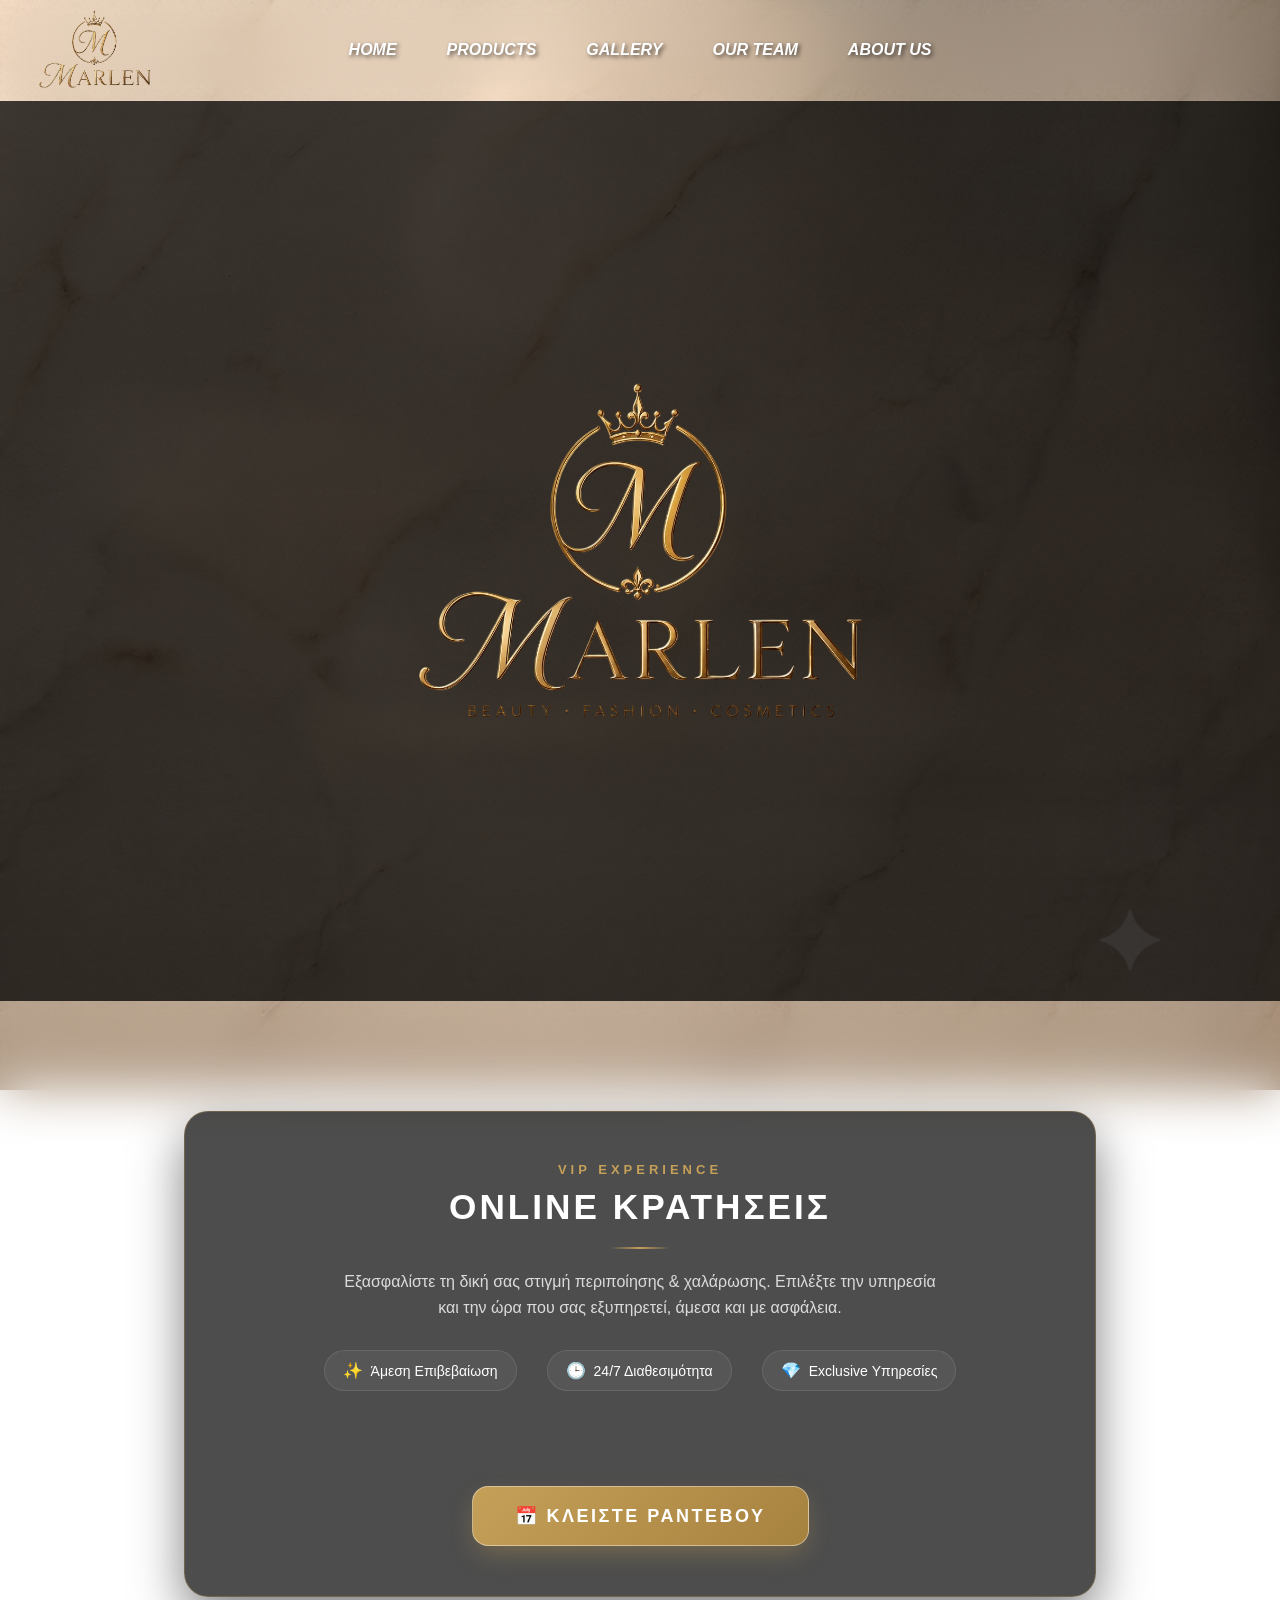
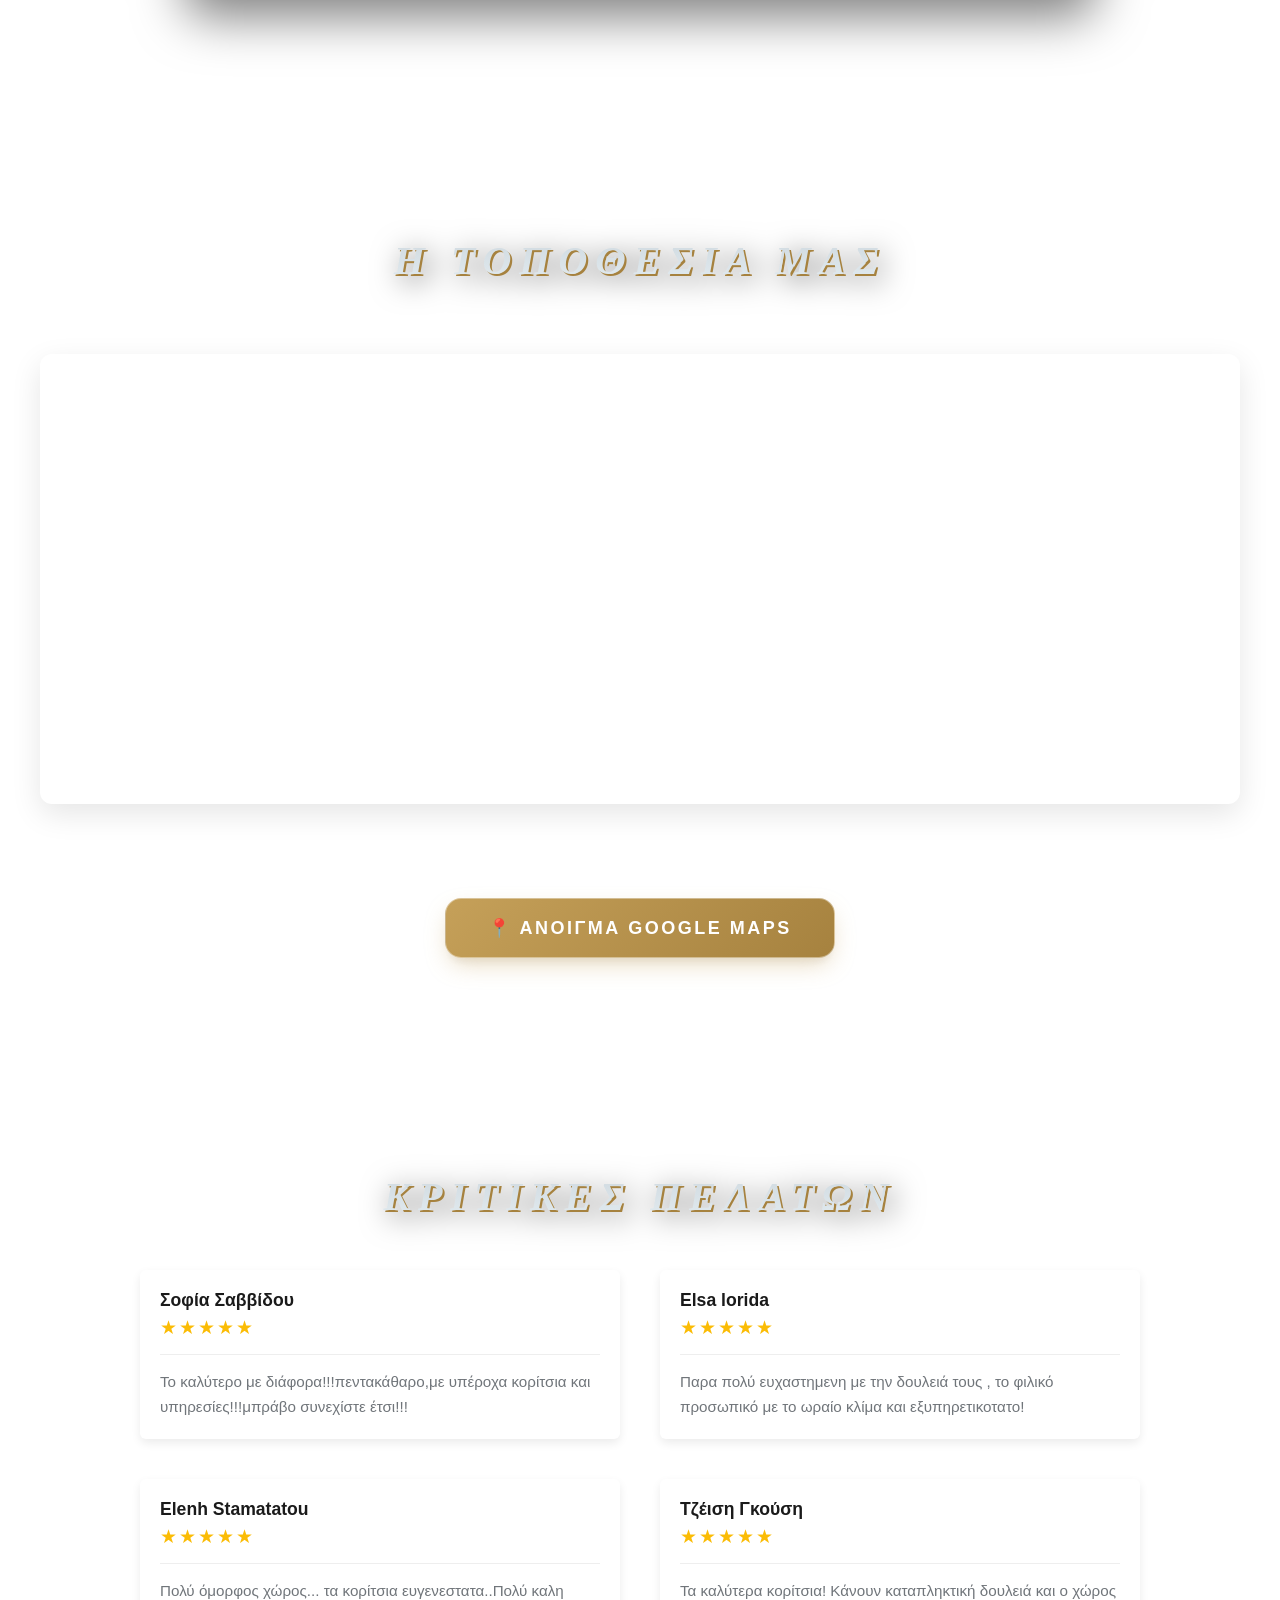
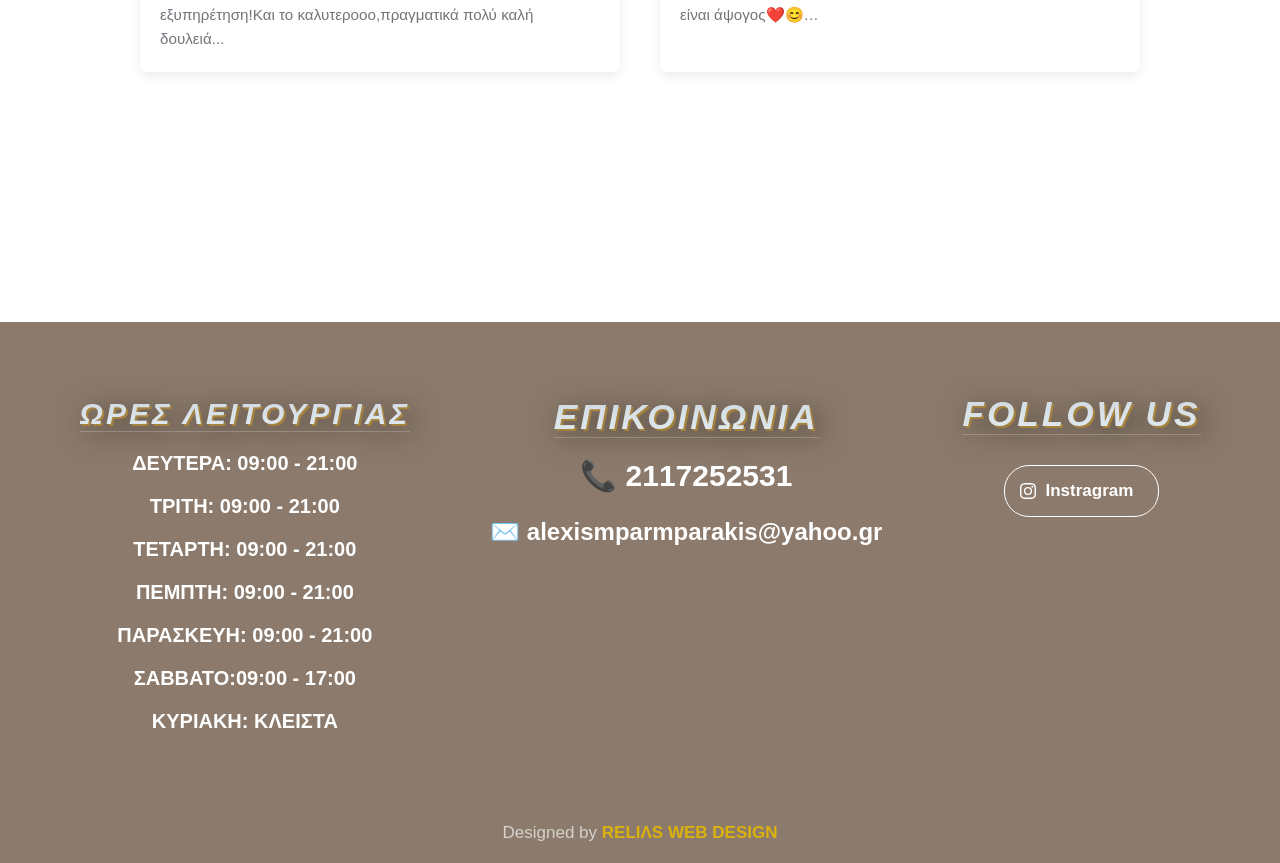
==== commit d05d3858: "online booking" ====
--- a/index.html
+++ b/index.html
@@ -44,7 +44,82 @@
 
 
 
+
+
+
  <div id="page_google_maps">
+
+
+
+
+
+
+
+
+<div id="booking_section">
+    <div class="booking-card">
+        <span class="booking-tag">VIP EXPERIENCE</span>
+        <h2 class="booking-title">ONLINE ΚΡΑΤΗΣΕΙΣ</h2>
+        <div class="booking-line"></div>
+        
+        <p class="booking-text">
+            Εξασφαλίστε τη δική σας στιγμή περιποίησης & χαλάρωσης. Επιλέξτε την υπηρεσία και την ώρα που σας εξυπηρετεί, άμεσα και με ασφάλεια.
+        </p>
+
+        <!-- Πλεονεκτήματα -->
+        <div class="booking-features">
+            <div class="feature">
+                <span class="icon">✨</span>
+                <span>Άμεση Επιβεβαίωση</span>
+            </div>
+            <div class="feature">
+                <span class="icon">🕒</span>
+                <span>24/7 Διαθεσιμότητα</span>
+            </div>
+            <div class="feature">
+                <span class="icon">💎</span>
+                <span>Exclusive Υπηρεσίες</span>
+            </div>
+        </div>
+
+        <!-- Το κουμπί σου -->
+        <div class="button-wrapper">
+            <a href="index-online-booking.html" class="glowbutton" target="_blank">
+                📅 ΚΛΕΙΣΤΕ ΡΑΝΤΕΒΟΥ
+            </a>
+        </div>
+    </div>
+</div>
+
+
+
+
+
+
+
+
+
+
+
+
+
+
+
+
+
+
+
+
+
+
+
+
+
+
+
+
+
+
     <p id="p">Η ΤΟΠΟΘΕΣΙΑ ΜΑΣ</p>
     
     <iframe class="google-map" src="https://www.google.com/maps/embed?pb=!1m14!1m8!1m3!1d3145.51914762682!2d23.7016648!3d37.9650122!3m2!1i1024!2i768!4f13.1!3m3!1m2!1s0x14a1bd0e94873c23%3A0xca3c5c07b6ec5bfe!2sTres%20Chic%20Nail&#39;s%20Salon!5e0!3m2!1sel!2sgr!4v1784793219887!5m2!1sel!2sgr" width="600" height="450" style="border:0;" allowfullscreen="" loading="lazy" referrerpolicy="strict-origin-when-cross-origin" width="600" height="450" style="border:0;" allowfullscreen="" loading="lazy" referrerpolicy="no-referrer-when-downgrade"></iframe>
@@ -55,21 +130,7 @@
     
 
 
- <!-- <div class="delivery">
-    <div id="block-of-delivery">
-        <a href="tel:+306906864586">
-         <button class="button">
-            <svg xmlns="http://www.w3.org/2000/svg" width="32" viewBox="0 0 32 32" height="32" fill="none" class="svg-icon"><path stroke-width="2" stroke-linecap="round" stroke="#fff" fill-rule="evenodd" d="m24.8868 19.1288c-1.0274-.1308-2.036-.3815-3.0052-.7467-.7878-.29-1.6724-.1034-2.276.48-.797.8075-2.0493.9936-2.9664.3258-1.4484-1.055-2.7233-2.3295-3.7783-3.7776-.6681-.9168-.4819-2.1691.3255-2.9659.5728-.6019.7584-1.4748.4802-2.2577-.3987-.98875-.6792-2.02109-.8358-3.07557-.2043-1.03534-1.1138-1.7807-2.1694-1.77778h-3.18289c-.60654-.00074-1.18614.25037-1.60035.69334-.40152.44503-.59539 1.03943-.53345 1.63555.344 3.31056 1.47164 6.49166 3.28961 9.27986 1.64878 2.5904 3.84608 4.7872 6.43688 6.4356 2.7927 1.797 5.9636 2.9227 9.2644 3.289h.1778c.5409.0036 1.0626-.2 1.4581-.569.444-.406.6957-.9806.6935-1.5822v-3.1821c.0429-1.0763-.7171-2.0185-1.7782-2.2046z" clip-rule="evenodd"></path></svg>
-        </button>
-        </a>
-        
-            <h1 id="title-of-delivery">Παραγγελία με ένα τηλεφώνημα στη πόρτα σας!</h1>
-            <p id="delivery-text">Κάντε την παραγγελία σας τηλεφωνικά και εμείς τη φέρνουμε στην πόρτα σας! Για την καλύτερη εξυπηρέτησή σας, διαθέτουμε φορητό (ασύρματο) POS, ώστε να μπορείτε να πληρώσετε με την κάρτα σας εύκολα και με ασφάλεια κατά την παράδοση.</p>
-
-            <p id="phone-number-delivery">Τηλέφωνο: 210 341 0931</p>
-
-        </div>
-</div> -->
+ 
 
 <h1 id="google-reviews">Κριτικές Πελατών</h1>
 
--- a/style.css
+++ b/style.css
@@ -21,7 +21,7 @@
     background-position: center;
     background-repeat: no-repeat;
     background-size: cover;
-    min-height: 200vh; 
+    min-height: 300vh; 
     
     
 }
@@ -197,6 +197,204 @@
     z-index: 3;
 }
 
+
+/* ==========================================
+   BOOKING SECTION DESIGN
+   ========================================== */
+/* ONLINE BOOKING SECTION - Διορθωμένο για να ενεργοποιηθεί το Blur */
+#booking_section {
+    position: relative; /* 💡 Διορθώνει το bug του browser μετά το βίντεο */
+    z-index: 2;         /* 💡 Φέρνει το blur στο σωστό επίπεδο εμφάνισης */
+    padding: 60px 20px;
+    margin: 0;
+    display: flex;
+    justify-content: center;
+    align-items: center;
+
+    /* 💡 Χρειάζεται ελάχιστο alpha (0.01) για να υποχρεώσει τον browser να ενεργοποιήσει το blur */
+    background: rgba(0, 0, 0, 0); 
+    backdrop-filter: blur(25px);
+    -webkit-backdrop-filter: blur(25px);
+
+    box-sizing: border-box;
+    margin-bottom: 180px;
+}
+
+/* Η κάρτα του Booking */
+.booking-card {
+    background: rgba(18, 18, 18, 0.75);
+    border: 1px solid rgba(197, 160, 89, 0.3);
+    border-radius: 24px;
+    padding: 50px 30px;
+    max-width: 850px;
+    width: 100%;
+    text-align: center;
+    box-shadow: 0 20px 50px rgba(0, 0, 0, 0.5);
+}
+
+/* Μικρό VIP Tag πάνω από τον τίτλο */
+.booking-tag {
+    color: var(--gold-primary, #C5A059);
+    font-family: 'Poppins', sans-serif;
+    font-size: 13px;
+    font-weight: 600;
+    letter-spacing: 4px;
+    text-transform: uppercase;
+    display: block;
+    margin-bottom: 10px;
+}
+
+/* Τίτλος */
+.booking-title {
+    color: #FFFFFF;
+    font-family: 'Poppins', sans-serif;
+    font-size: 2.2rem;
+    font-weight: 700;
+    letter-spacing: 3px;
+    margin: 0;
+}
+
+/* Χρυσή διακοσμητική γραμμή */
+.booking-line {
+    width: 60px;
+    height: 2px;
+    background: linear-gradient(90deg, transparent, var(--gold-primary, #C5A059), transparent);
+    margin: 20px auto;
+}
+
+/* Περιγραφή */
+.booking-text {
+    color: rgba(255, 255, 255, 0.8);
+    font-family: 'Poppins', sans-serif;
+    font-size: 16px;
+    line-height: 1.6;
+    max-width: 600px;
+    margin: 0 auto 30px auto;
+}
+
+/* Πλεονεκτήματα (Icons + Text) */
+.booking-features {
+    display: flex;
+    justify-content: center;
+    gap: 30px;
+    flex-wrap: wrap;
+    margin-bottom: 35px;
+}
+
+.feature {
+    display: flex;
+    align-items: center;
+    gap: 8px;
+    color: #FFFFFF;
+    font-family: 'Poppins', sans-serif;
+    font-size: 14px;
+    font-weight: 500;
+    background: rgba(255, 255, 255, 0.05);
+    padding: 10px 18px;
+    border-radius: 30px;
+    border: 1px solid rgba(255, 255, 255, 0.1);
+}
+
+.feature .icon {
+    font-size: 16px;
+}
+
+/* Wrapper για το κουμπί */
+.button-wrapper {
+    margin-top: 10px;
+}
+
+/* ==========================================
+   ΤΟ ΚΟΥΜΠΙ ΣΟΥ (.glowbutton)
+   ========================================== */
+.glowbutton {
+    --gold: var(--gold-primary, #C5A059);
+    --gold-dark: var(--gold-hover, #A6823F);
+
+    display: inline-flex;
+    align-items: center;
+    justify-content: center;
+    position: relative;
+    padding: 18px 42px;
+    
+    background: linear-gradient(135deg, var(--gold) 0%, var(--gold-dark) 100%);
+    color: #FFFFFF;
+    
+    font-family: 'Poppins', sans-serif;
+    font-size: 16px;
+    font-weight: 600;
+    letter-spacing: 2.5px;
+    text-transform: uppercase;
+    text-decoration: none;
+    
+    border: 1px solid rgba(255, 255, 255, 0.4);
+    border-radius: 16px;
+    
+    box-shadow: 0 10px 25px -5px rgba(197, 160, 89, 0.4),
+                0 8px 10px -6px rgba(62, 50, 38, 0.1);
+    
+    cursor: pointer;
+    overflow: hidden;
+    transition: all 0.4s cubic-bezier(0.25, 0.8, 0.25, 1);
+}
+
+.glowbutton::after {
+    content: '';
+    position: absolute;
+    top: 0;
+    left: -100%;
+    width: 100%;
+    height: 100%;
+    background: linear-gradient(
+        90deg,
+        transparent,
+        rgba(255, 255, 255, 0.4),
+        transparent
+    );
+    transition: left 0.6s ease-in-out;
+}
+
+.glowbutton:hover {
+    transform: translateY(-3px);
+    background: linear-gradient(135deg, var(--gold-dark) 0%, var(--gold) 100%);
+    border-color: #FFFFFF;
+    
+    /* 🔥 ΤΟ ΔΥΝΑΤΟ ΦΩΣ ΣΤΟ HOVER */
+    box-shadow: 
+        0 0 30px 10px rgba(255, 230, 160, 1),
+        0 0 70px 25px rgba(197, 160, 89, 0.95),
+        0 0 120px 45px rgba(197, 160, 89, 0.65),
+        0 0 180px 70px rgba(197, 160, 89, 0.35);
+}
+
+.glowbutton:hover::after {
+    left: 100%;
+}
+
+.glowbutton:active {
+    transform: translateY(-1px);
+    box-shadow: 0 0 25px 8px rgba(197, 160, 89, 0.8);
+}
+
+/* Προσαρμογή για κινητά */
+@media (max-width: 768px) {
+    .booking-card {
+        padding: 35px 20px;
+    }
+    .booking-title {
+        font-size: 1.7rem;
+    }
+    .booking-features {
+        flex-direction: column;
+        gap: 12px;
+        align-items: center;
+    }
+    .glowbutton {
+        width: 100%;
+        padding: 16px 20px;
+        font-size: 14px;
+    }
+}
 
 
 
@@ -264,7 +462,7 @@
     justify-content: center;
     position: relative;
     padding: 18px 42px;
-    margin-top: 20px;
+    margin-top: 60px;
     
     /* Πολυτελές φόντο με απαλό χρυσό ντεγκραντέ */
     background: linear-gradient(135deg, var(--gold) 0%, var(--gold-dark) 100%);
@@ -282,14 +480,13 @@
     border: 1px solid rgba(255, 255, 255, 0.4);
     border-radius: 16px;
     
-    /* Επαγγελματική ρεαλιστική σκιά βάθους (όχι κιτς neon) */
+    /* Επαγγελματική ρεαλιστική σκιά βάθους στην ηρεμία */
     box-shadow: 0 10px 25px -5px rgba(197, 160, 89, 0.4),
                 0 8px 10px -6px rgba(62, 50, 38, 0.1);
     
     cursor: pointer;
     overflow: hidden;
     transition: all 0.4s cubic-bezier(0.25, 0.8, 0.25, 1);
-    
 }
 
 /* Εφέ "Shine" - Απαλή μεταλλική γυαλάδα που περνάει στο hover */
@@ -312,10 +509,15 @@
 /* Τι γίνεται όταν ο πελάτης φέρνει το ποντίκι από πάνω (Hover) */
 .glowbutton:hover {
     transform: translateY(-3px); /* Ανεβαίνει ελαφρώς προς τα πάνω με αρχοντιά */
-    box-shadow: 0 18px 35px -5px rgba(197, 160, 89, 0.6),
-                0 10px 12px -5px rgba(62, 50, 38, 0.2);
     background: linear-gradient(135deg, var(--gold-dark) 0%, var(--gold) 100%);
-    
+    border-color: #FFFFFF;
+    
+    /* 🔥 ΠΟΛΥ ΕΝΤΟΝΟ & ΜΕΓΑΛΟ ΧΡΥΣΟ ΦΩΣ ΠΙΣΩ ΑΠΟ ΤΟ ΚΟΥΜΠΙ */
+    box-shadow: 
+        0 0 30px 10px rgba(255, 230, 160, 1),     /* 1. Καυτός, πολύ λαμπερός πυρήνας */
+        0 0 70px 25px rgba(197, 160, 89, 0.95),  /* 2. Δυνατό χρυσό φως */
+        0 0 120px 45px rgba(197, 160, 89, 0.65), /* 3. Ευρεία αύρα που απλώνει */
+        0 0 180px 70px rgba(197, 160, 89, 0.35); /* 4. Γιγάντιος εξωτερικός φωτισμός */
 }
 
 .glowbutton:hover::after {
@@ -325,7 +527,8 @@
 /* Τι γίνεται όταν το πατάει (Active) */
 .glowbutton:active {
     transform: translateY(-1px);
-    box-shadow: 0 5px 15px -3px rgba(197, 160, 89, 0.5);
+    box-shadow: 0 0 25px 8px rgba(197, 160, 89, 0.8),
+                0 5px 15px -3px rgba(197, 160, 89, 0.5);
 }
 
 
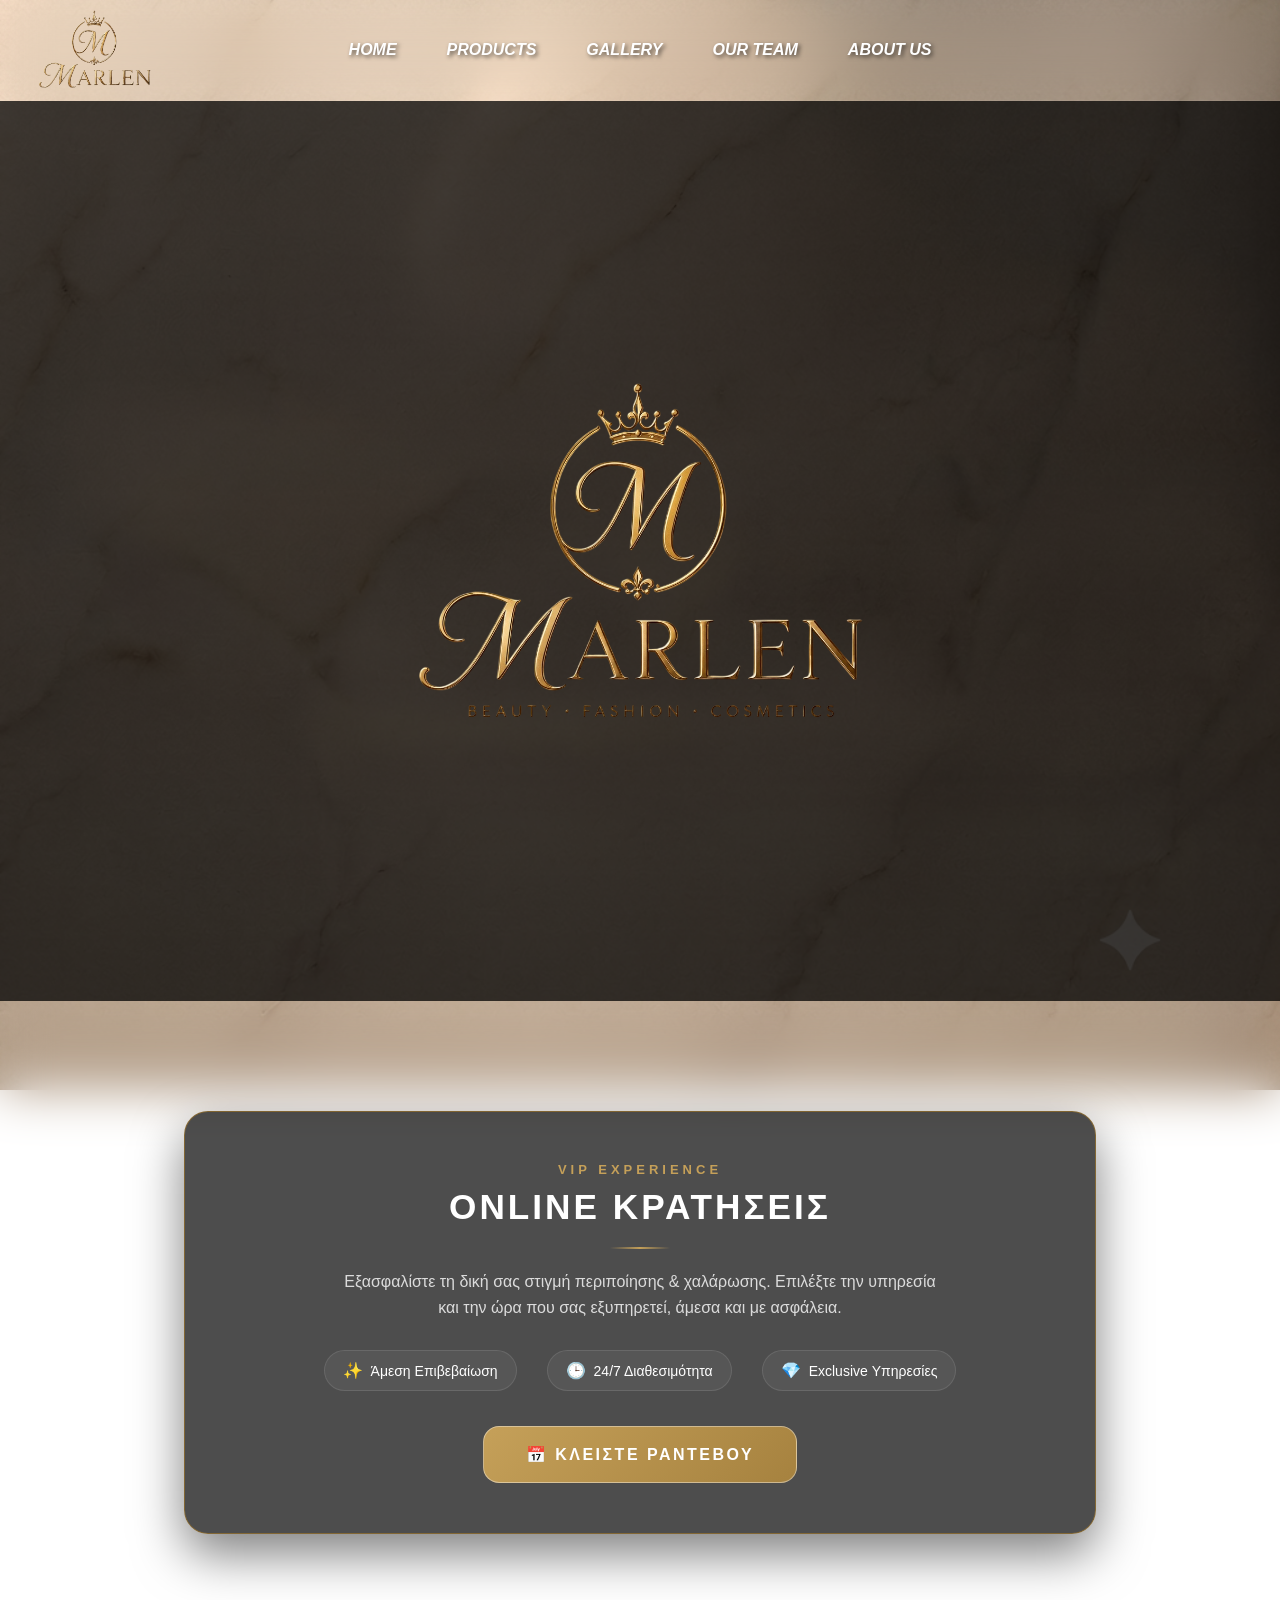
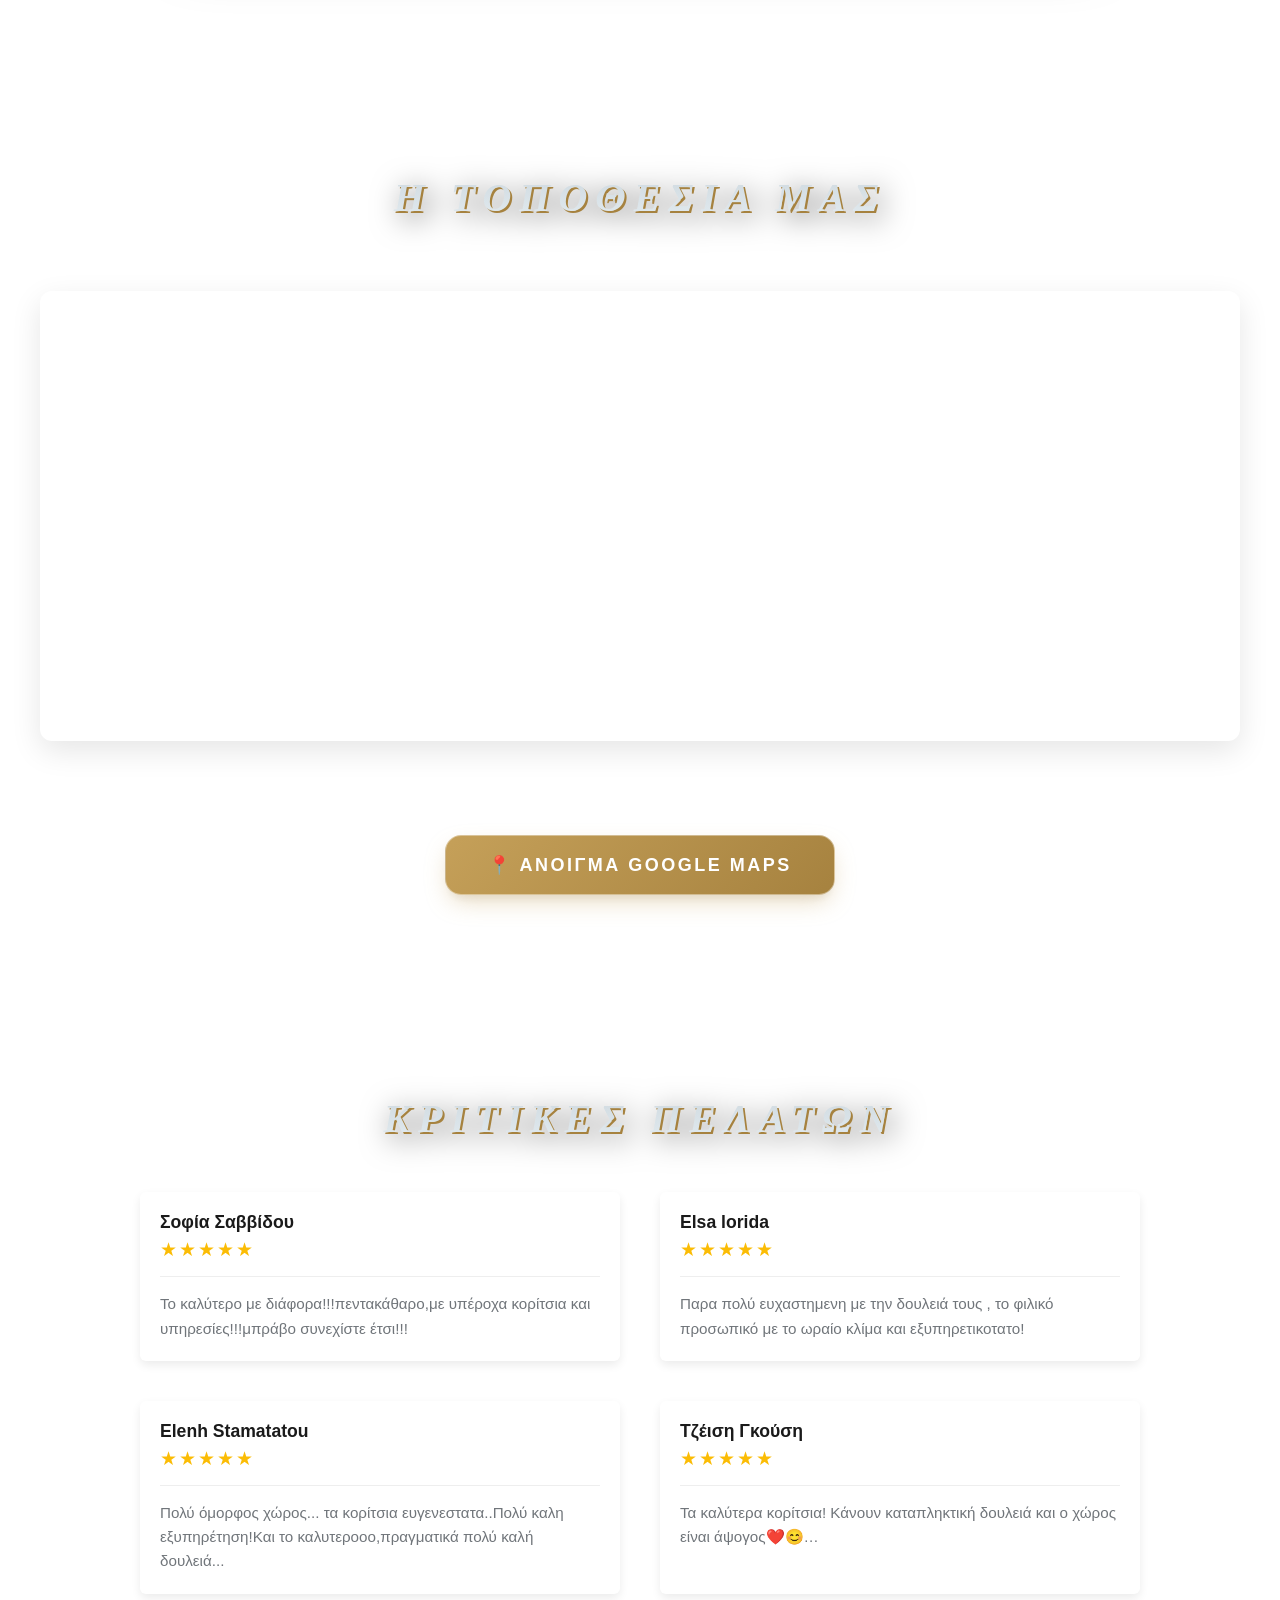
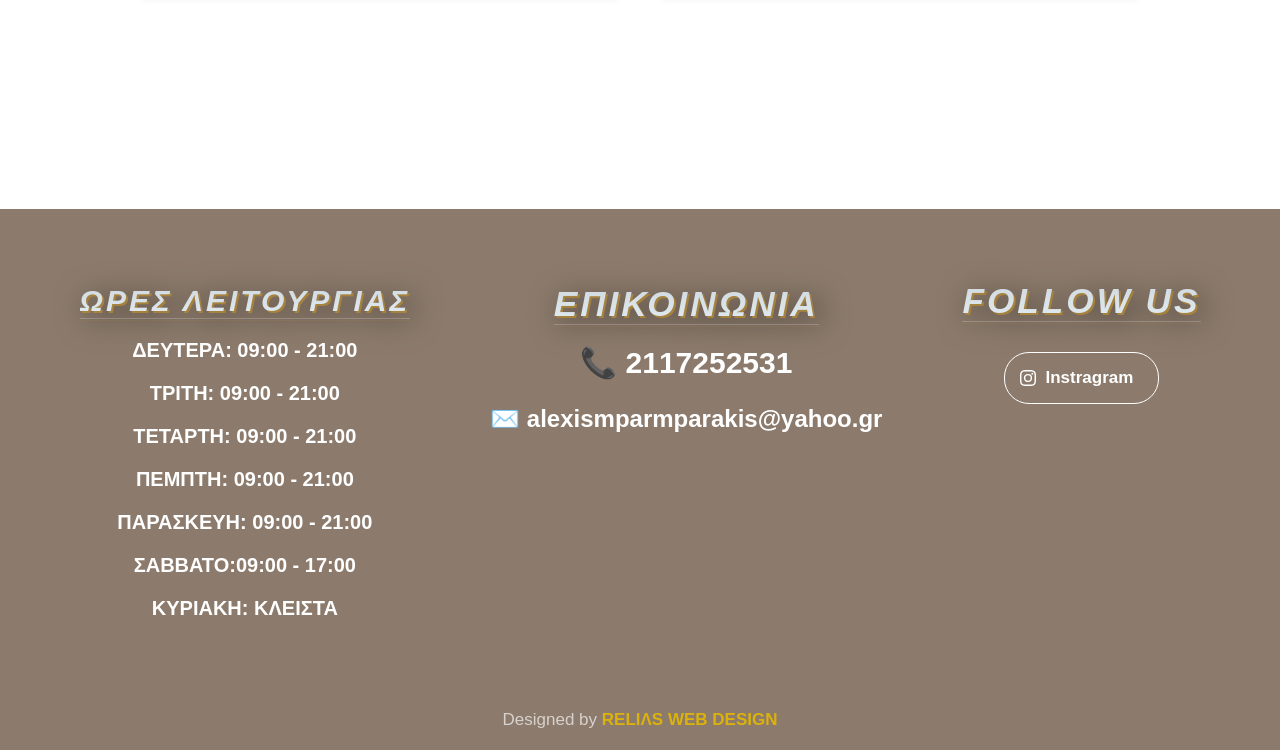
==== commit cf80c013: "fix my button for online booking 2" ====
--- a/index.html
+++ b/index.html
@@ -125,7 +125,7 @@
     <iframe class="google-map" src="https://www.google.com/maps/embed?pb=!1m14!1m8!1m3!1d3145.51914762682!2d23.7016648!3d37.9650122!3m2!1i1024!2i768!4f13.1!3m3!1m2!1s0x14a1bd0e94873c23%3A0xca3c5c07b6ec5bfe!2sTres%20Chic%20Nail&#39;s%20Salon!5e0!3m2!1sel!2sgr!4v1784793219887!5m2!1sel!2sgr" width="600" height="450" style="border:0;" allowfullscreen="" loading="lazy" referrerpolicy="strict-origin-when-cross-origin" width="600" height="450" style="border:0;" allowfullscreen="" loading="lazy" referrerpolicy="no-referrer-when-downgrade"></iframe>
 
     <div class="button-container">
-        <a href="https://maps.app.goo.gl/srcxPVbT982KrXtf9" class="glowbutton" target="_blank">📍 ΑΝΟΙΓΜΑ GOOGLE MAPS</a>
+        <a href="https://maps.app.goo.gl/srcxPVbT982KrXtf9" class="glowbutton2" target="_blank">📍 ΑΝΟΙΓΜΑ GOOGLE MAPS</a>
     </div>
     
 
--- a/style.css
+++ b/style.css
@@ -21,7 +21,7 @@
     background-position: center;
     background-repeat: no-repeat;
     background-size: cover;
-    min-height: 300vh; 
+    min-height: 100vh; 
     
     
 }
@@ -147,12 +147,6 @@
 }
 
 
-/* .background-wrapper {
-    position: relative; 
-    width: 100%;
-    height: 80vh; 
-    overflow: hidden;
-} */
 
 /* Το κουτί που "κλειδώνει" το βίντεο για να μην αφήνει λευκά κενά */
 .hero-container {
@@ -223,7 +217,7 @@
 /* Η κάρτα του Booking */
 .booking-card {
     background: rgba(18, 18, 18, 0.75);
-    border: 1px solid rgba(197, 160, 89, 0.3);
+    border: 1px solid rgba(255, 166, 0, 0.3);
     border-radius: 24px;
     padding: 50px 30px;
     max-width: 850px;
@@ -305,8 +299,24 @@
 }
 
 /* ==========================================
-   ΤΟ ΚΟΥΜΠΙ ΣΟΥ (.glowbutton)
+   ΤΟ ΚΟΥΜΠΙ ΣΟΥ (.glowbutton) ΜΕ ΕΦΕ "ΑΝΑΠΝΟΗΣ"
    ========================================== */
+
+/* 💡 1. Το animation που κάνει την αύρα να αναπνέει ρυθμικά */
+@keyframes glowBreathe {
+    0%, 100% {
+        box-shadow: 0 0 15px 3px rgba(197, 160, 89, 0.4),
+                    0 8px 10px -6px rgba(62, 50, 38, 0.1);
+        transform: scale(1);
+    }
+    50% {
+        /* Η αύρα μεγαλώνει και δυναμώνει στη μέση της αναπνοής */
+        box-shadow: 0 0 35px 10px rgba(197, 160, 89, 0.85),
+                    0 0 65px 22px rgba(197, 160, 89, 0.45);
+        transform: scale(1.03); /* Ελαφριά αύξηση μεγέθους για να "αναπνέει" */
+    }
+}
+
 .glowbutton {
     --gold: var(--gold-primary, #C5A059);
     --gold-dark: var(--gold-hover, #A6823F);
@@ -330,12 +340,12 @@
     border: 1px solid rgba(255, 255, 255, 0.4);
     border-radius: 16px;
     
-    box-shadow: 0 10px 25px -5px rgba(197, 160, 89, 0.4),
-                0 8px 10px -6px rgba(62, 50, 38, 0.1);
-    
     cursor: pointer;
     overflow: hidden;
     transition: all 0.4s cubic-bezier(0.25, 0.8, 0.25, 1);
+
+    /* 💡 Ενεργοποίηση του εφέ αναπνοής (διάρκεια 2.8 δευτερόλεπτα, συνεχώς) */
+    animation: glowBreathe 2.8s infinite ease-in-out;
 }
 
 .glowbutton::after {
@@ -354,12 +364,15 @@
     transition: left 0.6s ease-in-out;
 }
 
+/* Όταν ο χρήστης περνάει το ποντίκι (Hover) */
 .glowbutton:hover {
-    transform: translateY(-3px);
+    /* Σταματάει η αναπνοή για να σταθεροποιηθεί στο δυνατό φως */
+    animation: none; 
+    transform: translateY(-3px) scale(1.04);
     background: linear-gradient(135deg, var(--gold-dark) 0%, var(--gold) 100%);
     border-color: #FFFFFF;
     
-    /* 🔥 ΤΟ ΔΥΝΑΤΟ ΦΩΣ ΣΤΟ HOVER */
+    /* 🔥 ΤΟ ΠΟΛΥ ΔΥΝΑΤΟ ΦΩΣ ΣΤΟ HOVER */
     box-shadow: 
         0 0 30px 10px rgba(255, 230, 160, 1),
         0 0 70px 25px rgba(197, 160, 89, 0.95),
@@ -372,7 +385,7 @@
 }
 
 .glowbutton:active {
-    transform: translateY(-1px);
+    transform: translateY(-1px) scale(1.01);
     box-shadow: 0 0 25px 8px rgba(197, 160, 89, 0.8);
 }
 
@@ -393,6 +406,7 @@
         width: 100%;
         padding: 16px 20px;
         font-size: 14px;
+        box-sizing: border-box;
     }
 }
 
@@ -449,7 +463,7 @@
     letter-spacing: 8px;
 }
 
-.glowbutton {
+.glowbutton2 {
     /* Σύνδεση με τα δικά σου χρώματα */
     --gold: var(--gold-primary);
     --gold-dark: var(--gold-hover);
@@ -490,7 +504,7 @@
 }
 
 /* Εφέ "Shine" - Απαλή μεταλλική γυαλάδα που περνάει στο hover */
-.glowbutton::after {
+.glowbutton2::after {
     content: '';
     position: absolute;
     top: 0;
@@ -507,25 +521,25 @@
 }
 
 /* Τι γίνεται όταν ο πελάτης φέρνει το ποντίκι από πάνω (Hover) */
-.glowbutton:hover {
+.glowbutton2:hover {
     transform: translateY(-3px); /* Ανεβαίνει ελαφρώς προς τα πάνω με αρχοντιά */
     background: linear-gradient(135deg, var(--gold-dark) 0%, var(--gold) 100%);
     border-color: #FFFFFF;
     
     /* 🔥 ΠΟΛΥ ΕΝΤΟΝΟ & ΜΕΓΑΛΟ ΧΡΥΣΟ ΦΩΣ ΠΙΣΩ ΑΠΟ ΤΟ ΚΟΥΜΠΙ */
     box-shadow: 
-        0 0 30px 10px rgba(255, 230, 160, 1),     /* 1. Καυτός, πολύ λαμπερός πυρήνας */
+        0 0 30px 10px rgb(255, 230, 160),     /* 1. Καυτός, πολύ λαμπερός πυρήνας */
         0 0 70px 25px rgba(197, 160, 89, 0.95),  /* 2. Δυνατό χρυσό φως */
         0 0 120px 45px rgba(197, 160, 89, 0.65), /* 3. Ευρεία αύρα που απλώνει */
         0 0 180px 70px rgba(197, 160, 89, 0.35); /* 4. Γιγάντιος εξωτερικός φωτισμός */
 }
 
-.glowbutton:hover::after {
+.glowbutton2:hover::after {
     left: 100%; /* Η γυαλάδα διασχίζει όλο το κουμπί */
 }
 
 /* Τι γίνεται όταν το πατάει (Active) */
-.glowbutton:active {
+.glowbutton2:active {
     transform: translateY(-1px);
     box-shadow: 0 0 25px 8px rgba(197, 160, 89, 0.8),
                 0 5px 15px -3px rgba(197, 160, 89, 0.5);
@@ -556,42 +570,12 @@
 
 
 
-/* delivery with phone number and pos */
-.delivery {
-    display: flex;
-    flex-direction: column; /* Βάζει τα στοιχεία το ένα κάτω από το άλλο */
-    align-items: center;    /* Κεντράρει οριζόντια το κουμπί και τον τίτλο */
-    justify-content: center;
-    text-align: center;     /* Διασφαλίζει ότι και το κείμενο είναι κεντραρισμένο */
-    width: 100%;            /* Πιάνει όλο το διαθέσιμο πλάτος */
-    padding: 20px 0;
-    margin-top: 10%;
-    
-}
-
-.button {
-    margin-top: 5%;
-  /* display: flex; */
-  justify-content: center;
-  align-items: center;
-  width: 60px;
-  height: 60px;
-  border-radius: 100%;
-  border: none;
-  background-color: #30C04F;
-}
-
-.button:hover {
-  background-color: #2bac47;
-}
-
-
 
 
 
 
 #google-reviews {
-    margin-top: 215px;
+    margin-top: 200px;
     font-style: italic;
     font-size: 2.5rem;
     font-weight: 900;
@@ -615,7 +599,7 @@
     justify-content: center;   /* Κεντράρει τα ζευγάρια στην οθόνη */
     gap: 40px;                 /* Απόσταση ανάμεσα στα κουτιά (οριζόντια και κάθετα) */
     max-width: 1000px;         /* Περιορίζει το συνολικό πλάτος για να δείχνει μαζεμένο */
-    margin: 50px auto 250px auto;  /* Κεντράρει όλο το container στη σελίδα */
+    margin: 50px auto 215px auto;  /* Κεντράρει όλο το container στη σελίδα */
     padding: 0 20px;
 }
 
@@ -923,13 +907,13 @@
 @media (max-width: 768px) {
     .info-container {
         flex-direction: column;
-        align-items: center;   /* Στο κινητό τα κεντράρει όλα κάθετα */
+        align-items: center;
         gap: 50px;
         text-align: center;
     }
     
     .hours-box, .tel-box, .social-box {
-        margin-top: 0;         /* Ακυρώνει τα αρνητικά margin στα κινητά */
+        margin-top: 0;
         text-align: center;
     }
 
@@ -941,4 +925,22 @@
         text-align: center;    
         padding: 15px;
     }
+
+    /* 💡 1. Το εξωτερικό κουτί του χάρτη */
+    .google-map {
+        width: 88% !important;               /* Αφήνει 6% κενό αριστερά & 6% δεξιά */
+        max-width: 400px !important;          /* Δεν απλώνει πολύ */
+        margin: 20px auto 30px auto !important;/* Κεντράρισμα στη μέση της οθόνης */
+        display: block !important;
+        border-radius: 16px !important;
+        box-shadow: 0 10px 25px rgba(0, 0, 0, 0.3);
+        overflow: hidden !important;          /* Κόβει τις γωνίες του iframe */
+    }
+
+    /* 💡 2. Το ίδιο το iframe του Google Maps μέσα στο κουτί */
+    .google-map iframe {
+        width: 75% !important;
+        height: 250px !important;             /* Μικρότερο & κομψό ύψος για κινητά */
+        border-radius: 16px !important;
+    }
 }
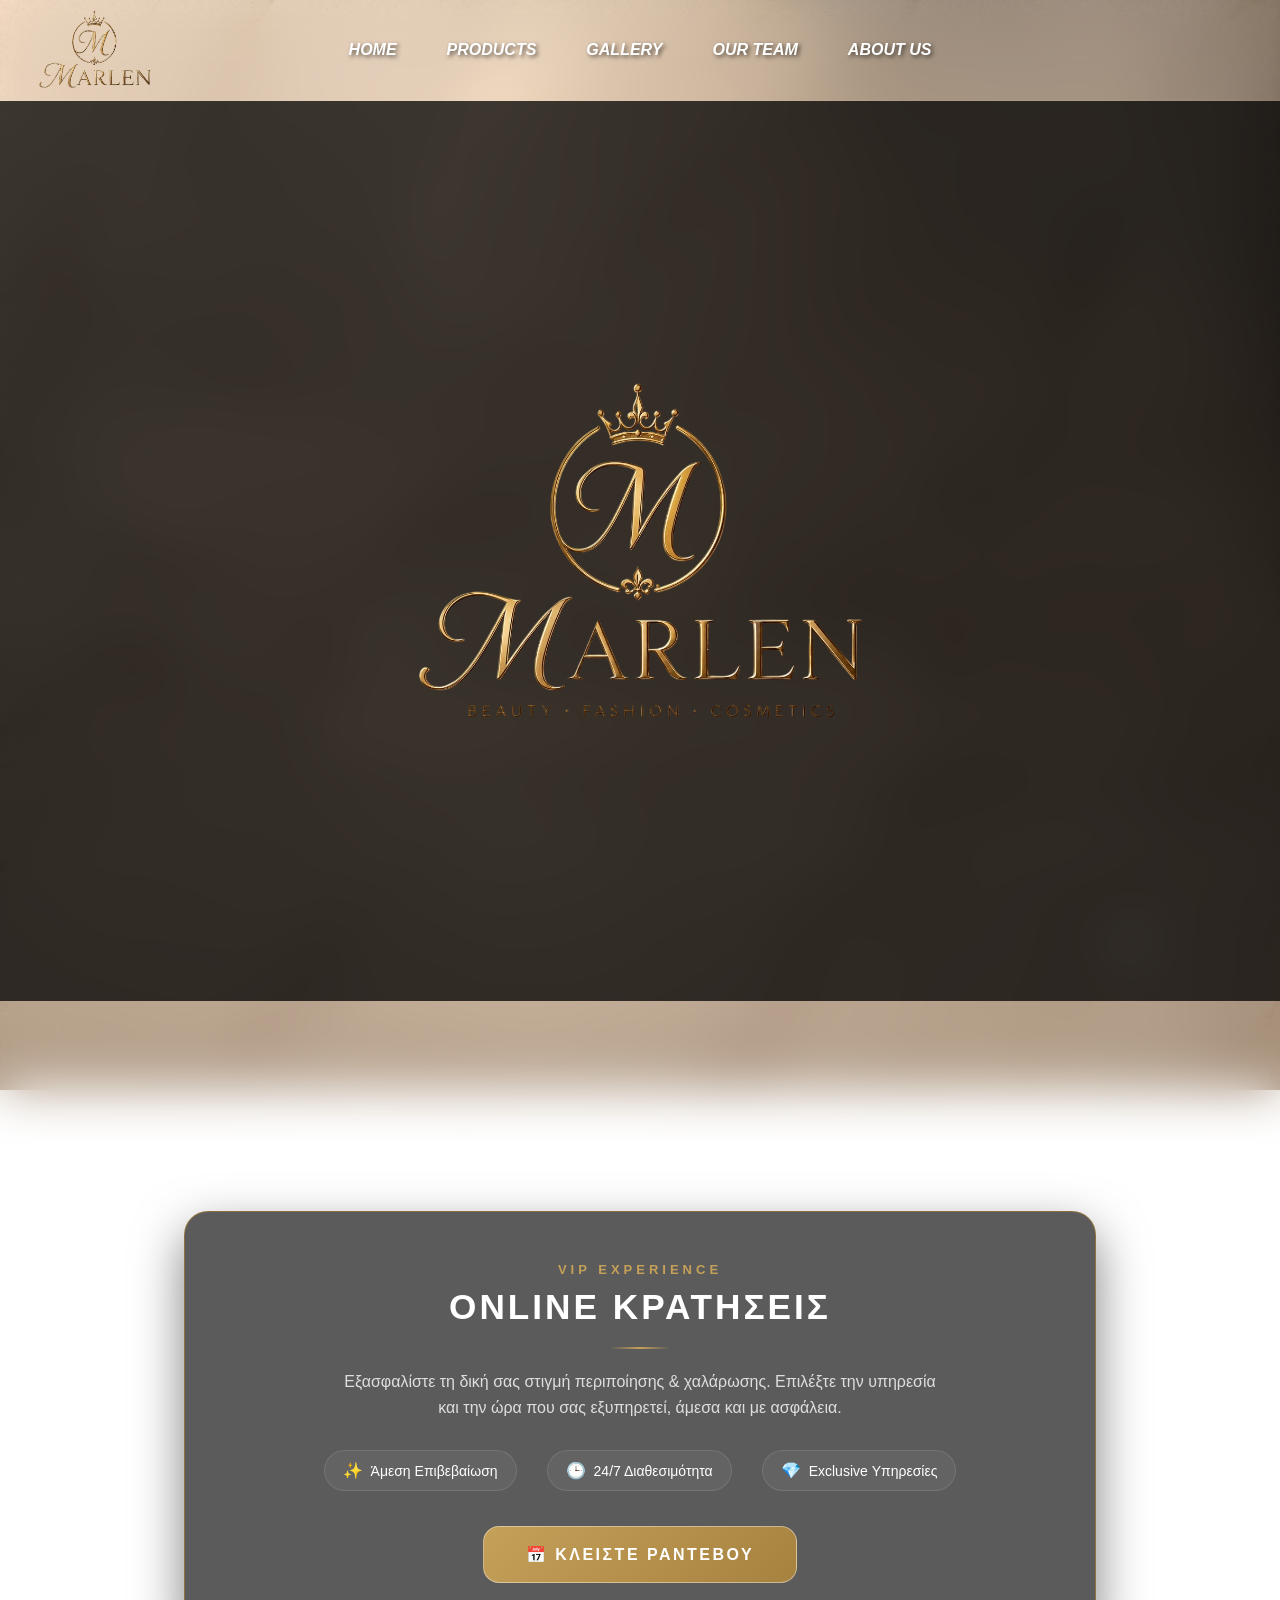
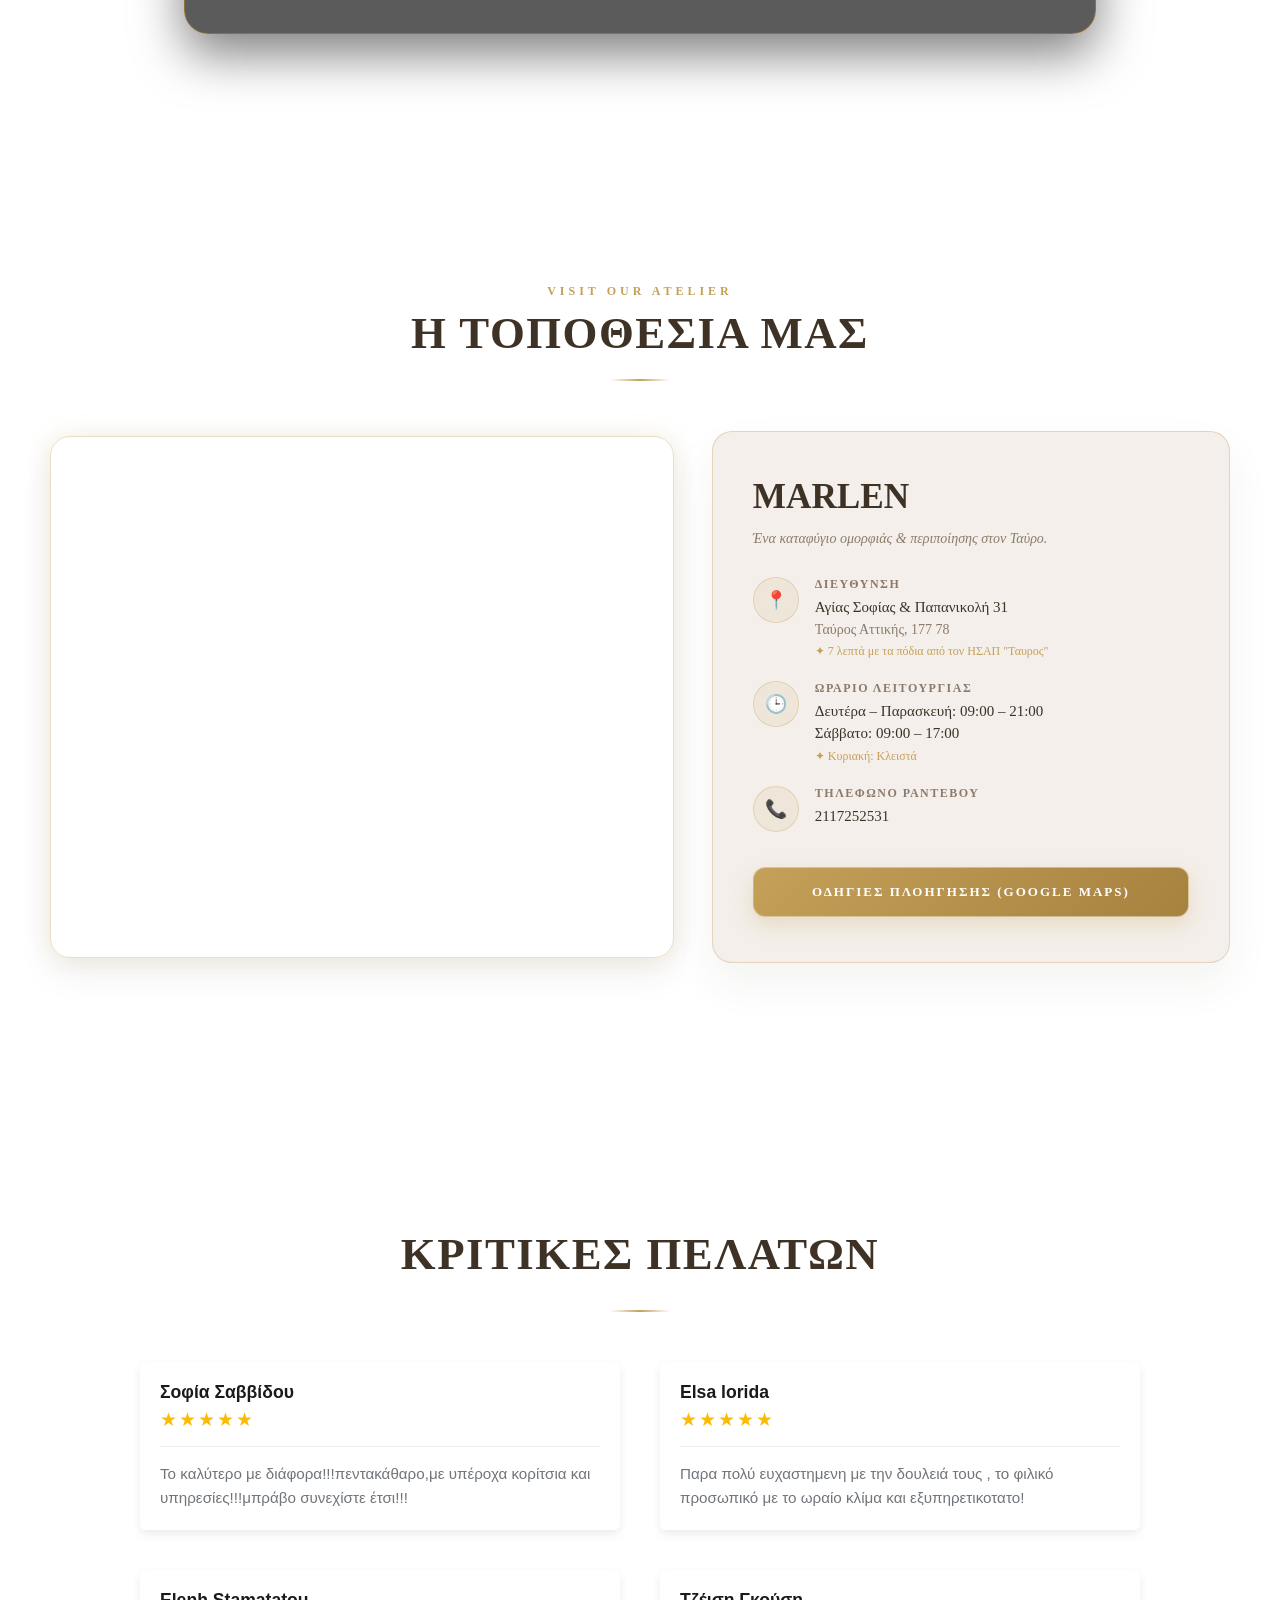
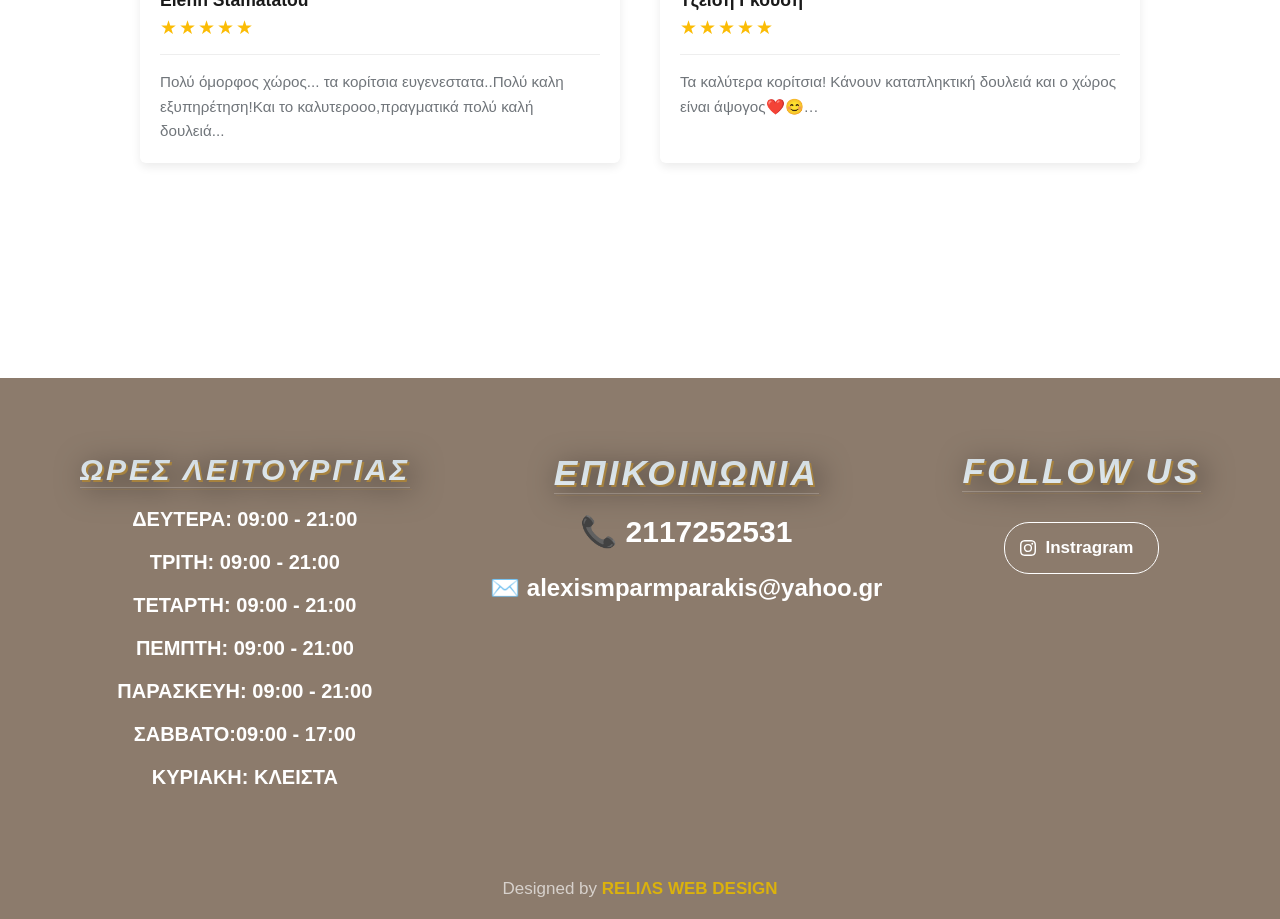
==== commit 114e974c: "fix all the site" ====
--- a/index.html
+++ b/index.html
@@ -120,19 +120,87 @@
 
 
 
-    <p id="p">Η ΤΟΠΟΘΕΣΙΑ ΜΑΣ</p>
-    
-    <iframe class="google-map" src="https://www.google.com/maps/embed?pb=!1m14!1m8!1m3!1d3145.51914762682!2d23.7016648!3d37.9650122!3m2!1i1024!2i768!4f13.1!3m3!1m2!1s0x14a1bd0e94873c23%3A0xca3c5c07b6ec5bfe!2sTres%20Chic%20Nail&#39;s%20Salon!5e0!3m2!1sel!2sgr!4v1784793219887!5m2!1sel!2sgr" width="600" height="450" style="border:0;" allowfullscreen="" loading="lazy" referrerpolicy="strict-origin-when-cross-origin" width="600" height="450" style="border:0;" allowfullscreen="" loading="lazy" referrerpolicy="no-referrer-when-downgrade"></iframe>
-
-    <div class="button-container">
-        <a href="https://maps.app.goo.gl/srcxPVbT982KrXtf9" class="glowbutton2" target="_blank">📍 ΑΝΟΙΓΜΑ GOOGLE MAPS</a>
-    </div>
-    
-
-
- 
-
-<h1 id="google-reviews">Κριτικές Πελατών</h1>
+<div class="luxury-location-section">
+    <div class="location-wrapper">
+        
+        <!-- ΤΙΤΛΟΣ SECTION -->
+        <div class="location-header">
+            <span class="location-tag">VISIT OUR ATELIER</span>
+            <h2 class="location-title">Η ΤΟΠΟΘΕΣΙΑ ΜΑΣ</h2>
+            <div class="booking-line"></div>
+        </div>
+
+        <!-- ΚΥΡΙΩΣ ΠΕΡΙΕΧΟΜΕΝΟ -->
+        <div class="location-grid">
+            
+            <!-- 1. ΔΙΑΔΡΑΣΤΙΚΟΣ ΧΑΡΤΗΣ (GOOGLE MAP) -->
+            <div class="map-box">
+                <iframe 
+                    class="google-map" 
+                    src="https://www.google.com/maps/embed?pb=!1m14!1m8!1m3!1d3145.51914762682!2d23.7016648!3d37.9650122!3m2!1i1024!2i768!4f13.1!3m3!1m2!1s0x14a1bd0e94873c23%3A0xca3c5c07b6ec5bfe!2sTres%20Chic%20Nail&#39;s%20Salon!5e0!3m2!1sel!2sgr!4v1784793219887!5m2!1sel!2sgr" 
+                    allowfullscreen="" 
+                    loading="lazy" 
+                    referrerpolicy="strict-origin-when-cross-origin">
+                </iframe>
+            </div>
+
+            <!-- 2. ΠΟΛΥΤΕΛΗΣ ΚΑΡΤΑ ΠΛΗΡΟΦΟΡΙΩΝ -->
+            <div class="location-card">
+                <h3 class="salon-name">MARLEN</h3>
+                <p class="salon-tagline">Ένα καταφύγιο ομορφιάς & περιποίησης στον Ταύρο.</p>
+                
+                <div class="info-list">
+                    
+                    <!-- ΔΙΕΥΘΥΝΣΗ -->
+                    <div class="info-item">
+                        <div class="info-icon">📍</div>
+                        <div class="info-text">
+                            <strong>Διεύθυνση</strong>
+                            <p>Αγίας Σοφίας & Παπανικολή 31</p>
+                            <p class="sub-detail">Ταύρος Αττικής, 177 78</p>
+                            <span class="sub-hint">✦ 7 λεπτά με τα πόδια από τον ΗΣΑΠ "Ταυρος"</span>
+                        </div>
+                    </div>
+
+                    <!-- ΩΡΑΡΙΟ -->
+                    <div class="info-item">
+                        <div class="info-icon">🕒</div>
+                        <div class="info-text">
+                            <strong>Ωράριο Λειτουργίας</strong>
+                            <p>Δευτέρα – Παρασκευή: 09:00 – 21:00</p>
+                            <p>Σάββατο: 09:00 – 17:00</p>
+                            <span class="sub-hint">✦ Κυριακή: Κλειστά</span>
+                        </div>
+                    </div>
+
+                    <!-- ΤΗΛΕΦΩΝΟ -->
+                    <div class="info-item">
+                        <div class="info-icon">📞</div>
+                        <div class="info-text">
+                            <strong>Τηλέφωνο Ραντεβού</strong>
+                            <p><a href="tel:2117252531">2117252531</a></p>
+                        </div>
+                    </div>
+
+                </div>
+
+                <!-- ΚΟΥΜΠΙ ΟΔΗΓΙΩΝ -->
+                <a href="https://maps.google.com/?q=Tres+Chic+Nail's+Salon+Ταύρος" target="_blank" rel="noopener noreferrer" class="directions-btn">
+                    ΟΔΗΓΙΕΣ ΠΛΟΗΓΗΣΗΣ (GOOGLE MAPS)
+                </a>
+
+            </div>
+
+        </div>
+    </div>
+</div>
+    
+
+
+</div> 
+
+<h1 id="google-reviews">ΚΡΙΤΙΚΕΣ ΠΕΛΑΤΩΝ</h1>
+<div class="booking-line"></div>
 
 
 
--- a/style.css
+++ b/style.css
@@ -22,7 +22,8 @@
     background-repeat: no-repeat;
     background-size: cover;
     min-height: 100vh; 
-    
+    backdrop-filter: blur(25px);
+    -webkit-backdrop-filter: blur(25px);
     
 }
 
@@ -207,16 +208,17 @@
 
     /* 💡 Χρειάζεται ελάχιστο alpha (0.01) για να υποχρεώσει τον browser να ενεργοποιήσει το blur */
     background: rgba(0, 0, 0, 0); 
-    backdrop-filter: blur(25px);
-    -webkit-backdrop-filter: blur(25px);
+    /* backdrop-filter: blur(25px);
+    -webkit-backdrop-filter: blur(25px); */
 
     box-sizing: border-box;
-    margin-bottom: 180px;
+    margin-top: 150px;
+    margin-bottom: 100px;
 }
 
 /* Η κάρτα του Booking */
 .booking-card {
-    background: rgba(18, 18, 18, 0.75);
+    background: rgba(18, 18, 18, 0.692);
     border: 1px solid rgba(255, 166, 0, 0.3);
     border-radius: 24px;
     padding: 50px 30px;
@@ -414,135 +416,230 @@
 
 
 
-.google-map {
-    
-    width: 100%; /* Πιάνει όλο το πλάτος του container */
-    max-width: 1200px; /* Για να μην απλώνει υπερβολικά σε μεγάλες οθόνες */
-    margin: 30px auto; /* Κεντράρισμα */
+/* ==========================================
+   SECTION CONTAINER
+   ========================================== */
+.luxury-location-section {
+    /* background-color: var(--bg-marble); */
+    margin-top: 0%;
+    padding: 90px 50px;
+    display: flex;
+    justify-content: center;
+    position: relative;
+    margin-bottom: 0px;
+}
+
+.location-wrapper {
+    max-width: 1200px;
+    width: 100%;
+}
+
+/* HEADER STYLES */
+.location-header {
+    text-align: center;
+    margin-bottom: 50px;
+}
+
+.location-tag {
+    color: var(--gold-primary);
+    font-size: 12px;
+    letter-spacing: 4px;
+    font-weight: 600;
+    text-transform: uppercase;
+    display: block;
+    margin-bottom: 8px;
+}
+
+.location-title {
+    font-family: 'Playfair Display', serif;
+    font-size: 2.8rem;
+    font-weight: 700;
+    letter-spacing: 1.5px;
+    color: var(--text-dark);
+    margin: 0;
+}
+
+.gold-line {
+    width: 70px;
+    height: 2px;
+    background: linear-gradient(90deg, transparent, var(--gold-primary), transparent);
+    margin: 15px auto 0 auto;
+}
+
+/* GRID LAYOUT */
+.location-grid {
+    display: grid;
+    grid-template-columns: 1.2fr 1fr;
+    gap: 40px;
+    align-items: center;
+}
+
+/* MAP STYLES */
+.map-box {
+    width: 100%;
+    height: 520px;
+    border-radius: 20px;
     overflow: hidden;
-    border-radius: 12px; /* Στρογγυλεμένες γωνίες για πιο μοντέρνο στυλ */
-    box-shadow: 0 10px 30px rgba(0,0,0,0.1); /* Μια απαλή σκιά */
-}
-
-.google-map iframe {
-    width: 100%; /* Ο χάρτης ακολουθεί το πλάτος του div */
-    height: 450px; /* Το ύψος που προτιμάς */
-    display: block;
-}
-
-
-
-
-
-/* Google Maps Section */
-#page_google_maps {
-    background: rgba(10, 25, 32, 0);
-    backdrop-filter: blur(25px);
-    padding: 50px 0 0 0;
-    box-sizing: border-box;
-    text-align: center;
-    transition: 0.5s;
-}
-
-
-
-#p {
+    border: 1px solid rgba(197, 160, 89, 0.35);
+    box-shadow: 0 15px 35px rgba(62, 50, 38, 0.08),
+                0 0 25px rgba(197, 160, 89, 0.15);
+    transition: transform 0.4s ease, box-shadow 0.4s ease;
+}
+
+.map-box:hover {
+    transform: translateY(-4px);
+    box-shadow: 0 20px 40px rgba(62, 50, 38, 0.12),
+                0 0 35px rgba(197, 160, 89, 0.25);
+}
+
+.map-box iframe,
+.map-box .google-map {
+    width: 100% !important;
+    height: 100% !important;
+    border: 0;
+}
+
+/* INFO CARD STYLES */
+.location-card {
+    background: var(--bg-marble);
+    border: 1px solid rgba(197, 160, 89, 0.35);
+    border-radius: 20px;
+    padding: 45px 40px;
+    box-shadow: 0 20px 45px rgba(62, 50, 38, 0.06);
+}
+
+.salon-name {
+    font-family: 'Playfair Display', serif;
+    font-size: 2.2rem;
+    color: var(--text-dark);
+    margin: 0 0 6px 0;
+}
+
+.salon-tagline {
+    font-size: 14px;
+    color: var(--text-muted);
+    margin-bottom: 30px;
     font-style: italic;
-    font-size: 2.5rem;
-    font-weight: 900;
-    text-align: center;
-    text-transform: uppercase;
-    margin-bottom: 40px;
-    /* Χρώμα που μοιάζει με ασήμι/μέταλλο */
-    background: linear-gradient(to bottom, #cfd9df 0%, #e2ebf0 100%);
-    -webkit-background-clip: text;
-    -webkit-text-fill-color: transparent;
-    /* Η λεπτομέρεια: Σκληρή σκιά που δίνει όγκο */
-    filter: drop-shadow(2px 2px 0px var(--gold-hover)) 
-            drop-shadow(5px 5px 15px rgba(0,0,0,0.5));
-    letter-spacing: 8px;
-}
-
-.glowbutton2 {
-    /* Σύνδεση με τα δικά σου χρώματα */
-    --gold: var(--gold-primary);
-    --gold-dark: var(--gold-hover);
-    --text: var(--text-dark);
-    --bg: var(--card-bg);
-
-    /* Βασικό στήσιμο και διαστάσεις */
-    display: inline-flex;
+}
+
+/* INFO ITEMS */
+.info-list {
+    display: flex;
+    flex-direction: column;
+    gap: 22px;
+    margin-bottom: 35px;
+   
+}
+
+.info-item {
+    display: flex;
+    align-items: flex-start;
+    gap: 16px;
+}
+
+.info-icon {
+    font-size: 18px;
+    background: rgba(197, 160, 89, 0.12);
+    border: 1px solid rgba(197, 160, 89, 0.3);
+    color: var(--gold-primary);
+    width: 44px;
+    height: 44px;
+    border-radius: 50%;
+    display: flex;
     align-items: center;
     justify-content: center;
-    position: relative;
-    padding: 18px 42px;
-    margin-top: 60px;
-    
-    /* Πολυτελές φόντο με απαλό χρυσό ντεγκραντέ */
-    background: linear-gradient(135deg, var(--gold) 0%, var(--gold-dark) 100%);
+    flex-shrink: 0;
+}
+
+.info-text strong {
+    display: block;
+    font-size: 12px;
+    text-transform: uppercase;
+    letter-spacing: 1.5px;
+    color: var(--text-muted);
+    margin-bottom: 4px;
+}
+
+.info-text p {
+    margin: 0;
+    font-size: 15px;
+    color: var(--text-dark);
+    font-weight: 500;
+    line-height: 1.5;
+}
+
+.info-text p a {
+    color: var(--text-dark);
+    text-decoration: none;
+    transition: color 0.3s ease;
+}
+
+.info-text p a:hover {
+    color: var(--gold-primary);
+}
+
+.sub-detail {
+    color: var(--text-muted) !important;
+    font-size: 14px !important;
+    font-weight: 400 !important;
+}
+
+.sub-hint {
+    display: block;
+    font-size: 12px;
+    color: var(--gold-primary);
+    margin-top: 4px;
+    font-weight: 500;
+}
+
+/* DIRECTIONS BUTTON */
+.directions-btn {
+    display: block;
+    width: 100%;
+    text-align: center;
+    padding: 16px 0;
+    background: linear-gradient(135deg, var(--gold-primary) 0%, var(--gold-hover) 100%);
     color: #FFFFFF;
-    
-    /* Αρχοντική τυπογραφία */
-    font-family: 'Poppins', sans-serif;
-    font-size: 18px;
     font-weight: 600;
-    letter-spacing: 2.5px;
+    font-size: 13px;
+    letter-spacing: 2px;
     text-transform: uppercase;
     text-decoration: none;
-    
-    /* Καθαρές, σοβαρές γωνίες (όχι υπερβολικά στρογγυλό) */
+    border-radius: 12px;
     border: 1px solid rgba(255, 255, 255, 0.4);
-    border-radius: 16px;
-    
-    /* Επαγγελματική ρεαλιστική σκιά βάθους στην ηρεμία */
-    box-shadow: 0 10px 25px -5px rgba(197, 160, 89, 0.4),
-                0 8px 10px -6px rgba(62, 50, 38, 0.1);
-    
-    cursor: pointer;
-    overflow: hidden;
-    transition: all 0.4s cubic-bezier(0.25, 0.8, 0.25, 1);
-}
-
-/* Εφέ "Shine" - Απαλή μεταλλική γυαλάδα που περνάει στο hover */
-.glowbutton2::after {
-    content: '';
-    position: absolute;
-    top: 0;
-    left: -100%;
-    width: 100%;
-    height: 100%;
-    background: linear-gradient(
-        90deg,
-        transparent,
-        rgba(255, 255, 255, 0.4),
-        transparent
-    );
-    transition: left 0.6s ease-in-out;
-}
-
-/* Τι γίνεται όταν ο πελάτης φέρνει το ποντίκι από πάνω (Hover) */
-.glowbutton2:hover {
-    transform: translateY(-3px); /* Ανεβαίνει ελαφρώς προς τα πάνω με αρχοντιά */
-    background: linear-gradient(135deg, var(--gold-dark) 0%, var(--gold) 100%);
+    box-shadow: 0 8px 20px rgba(197, 160, 89, 0.25);
+    transition: all 0.4s ease;
+    box-sizing: border-box;
+}
+
+.directions-btn:hover {
+    transform: translateY(-2px);
+    box-shadow: 0 12px 25px rgba(197, 160, 89, 0.4);
     border-color: #FFFFFF;
-    
-    /* 🔥 ΠΟΛΥ ΕΝΤΟΝΟ & ΜΕΓΑΛΟ ΧΡΥΣΟ ΦΩΣ ΠΙΣΩ ΑΠΟ ΤΟ ΚΟΥΜΠΙ */
-    box-shadow: 
-        0 0 30px 10px rgb(255, 230, 160),     /* 1. Καυτός, πολύ λαμπερός πυρήνας */
-        0 0 70px 25px rgba(197, 160, 89, 0.95),  /* 2. Δυνατό χρυσό φως */
-        0 0 120px 45px rgba(197, 160, 89, 0.65), /* 3. Ευρεία αύρα που απλώνει */
-        0 0 180px 70px rgba(197, 160, 89, 0.35); /* 4. Γιγάντιος εξωτερικός φωτισμός */
-}
-
-.glowbutton2:hover::after {
-    left: 100%; /* Η γυαλάδα διασχίζει όλο το κουμπί */
-}
-
-/* Τι γίνεται όταν το πατάει (Active) */
-.glowbutton2:active {
-    transform: translateY(-1px);
-    box-shadow: 0 0 25px 8px rgba(197, 160, 89, 0.8),
-                0 5px 15px -3px rgba(197, 160, 89, 0.5);
+}
+
+/* RESPONSIVE DESIGN FOR MOBILE */
+@media (max-width: 900px) {
+    .location-grid {
+        grid-template-columns: 1fr;
+        gap: 30px;
+    }
+
+    .map-box {
+        height: 350px;
+    }
+
+    .location-card {
+        padding: 30px 20px;
+    }
+
+    .location-title {
+        font-size: 2.2rem;
+    }
+
+    .salon-name {
+        font-size: 1.8rem;
+    }
 }
 
 
@@ -575,21 +672,13 @@
 
 
 #google-reviews {
-    margin-top: 200px;
-    font-style: italic;
-    font-size: 2.5rem;
-    font-weight: 900;
+    font-family: 'Playfair Display', serif;
+    font-size: 2.8rem;
+    font-weight: 700;
+    letter-spacing: 1.5px;
+    color: var(--text-dark);
+    margin-top: 175px;
     text-align: center;
-    text-transform: uppercase;
-    margin-bottom: 40px;
-    /* Χρώμα που μοιάζει με ασήμι/μέταλλο */
-    background: linear-gradient(to bottom, #cfd9df 0%, #e2ebf0 100%);
-    -webkit-background-clip: text;
-    -webkit-text-fill-color: transparent;
-    /* Η λεπτομέρεια: Σκληρή σκιά που δίνει όγκο */
-    filter: drop-shadow(2px 2px 0px var(--gold-hover)) 
-            drop-shadow(5px 5px 15px rgba(0,0,0,0.5));
-    letter-spacing: 8px;
 }
 
 /* Το Container που ελέγχει τη διάταξη 2x2 */
